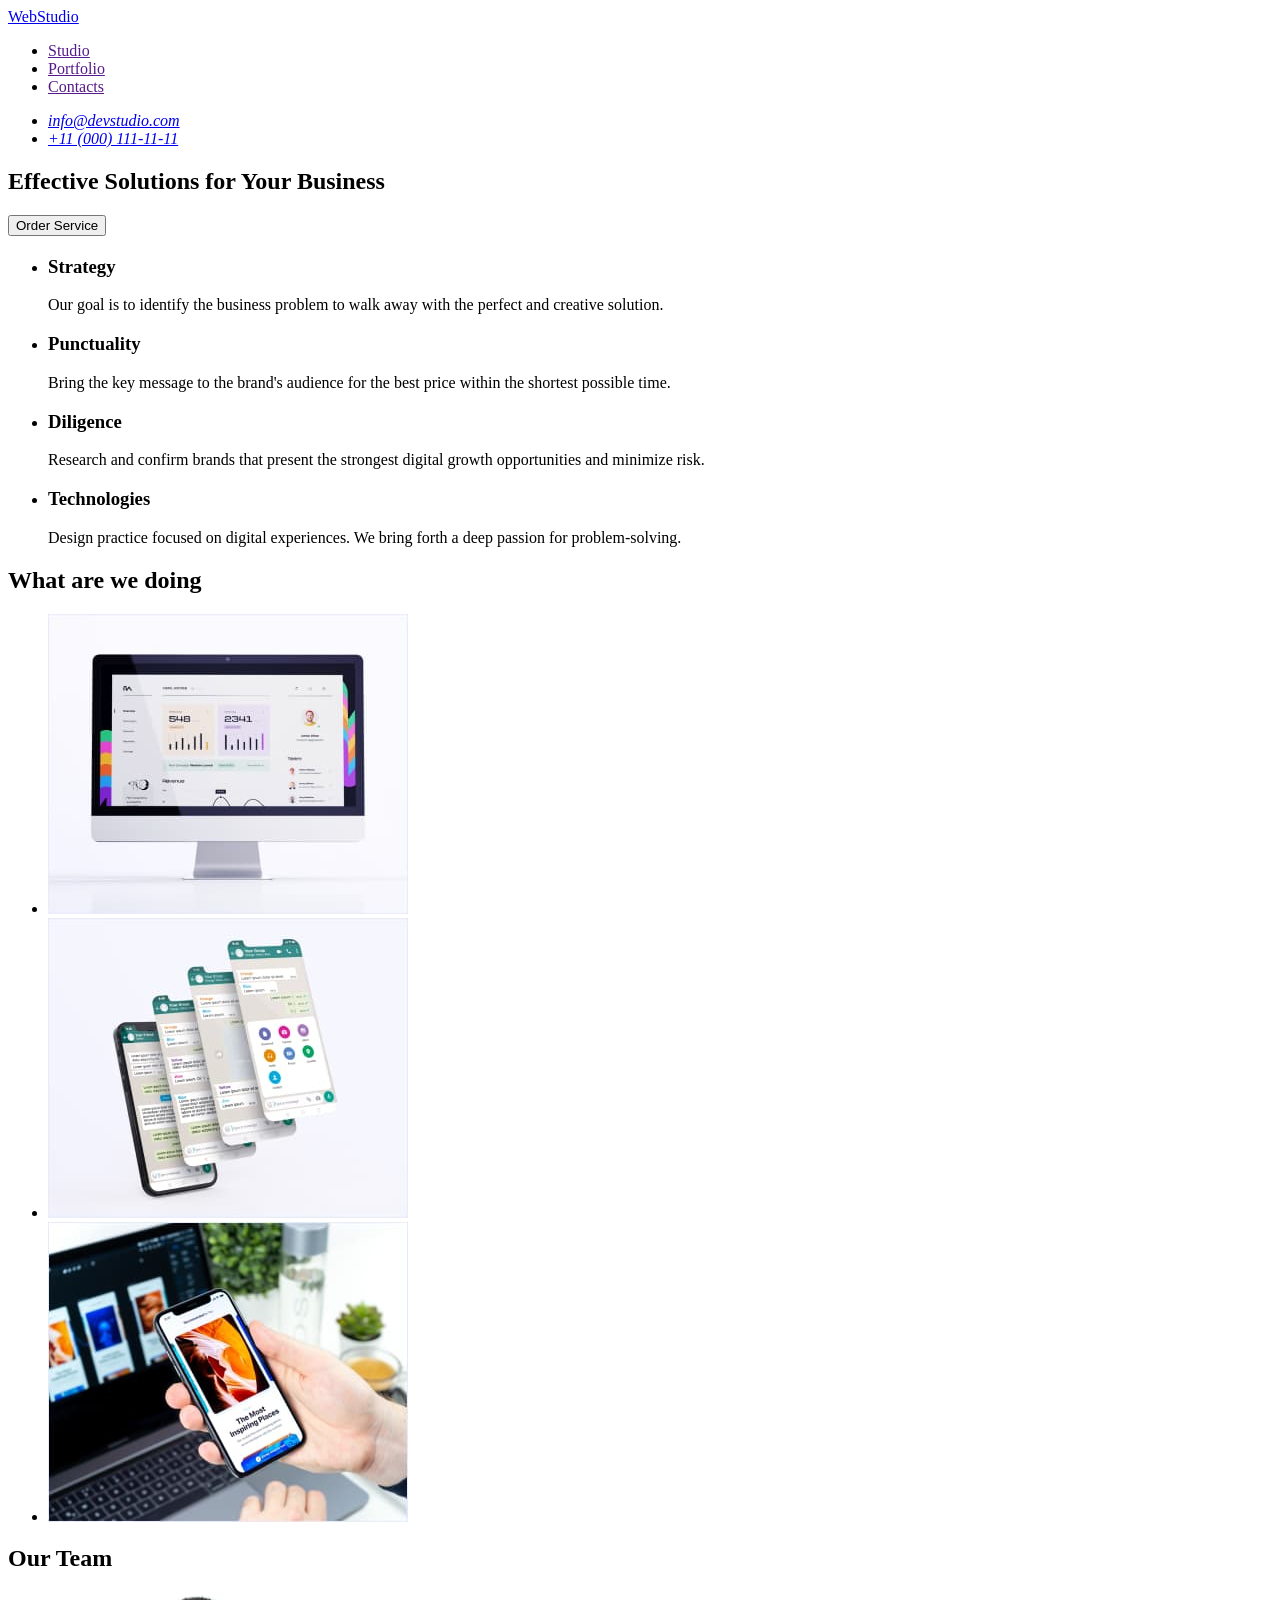
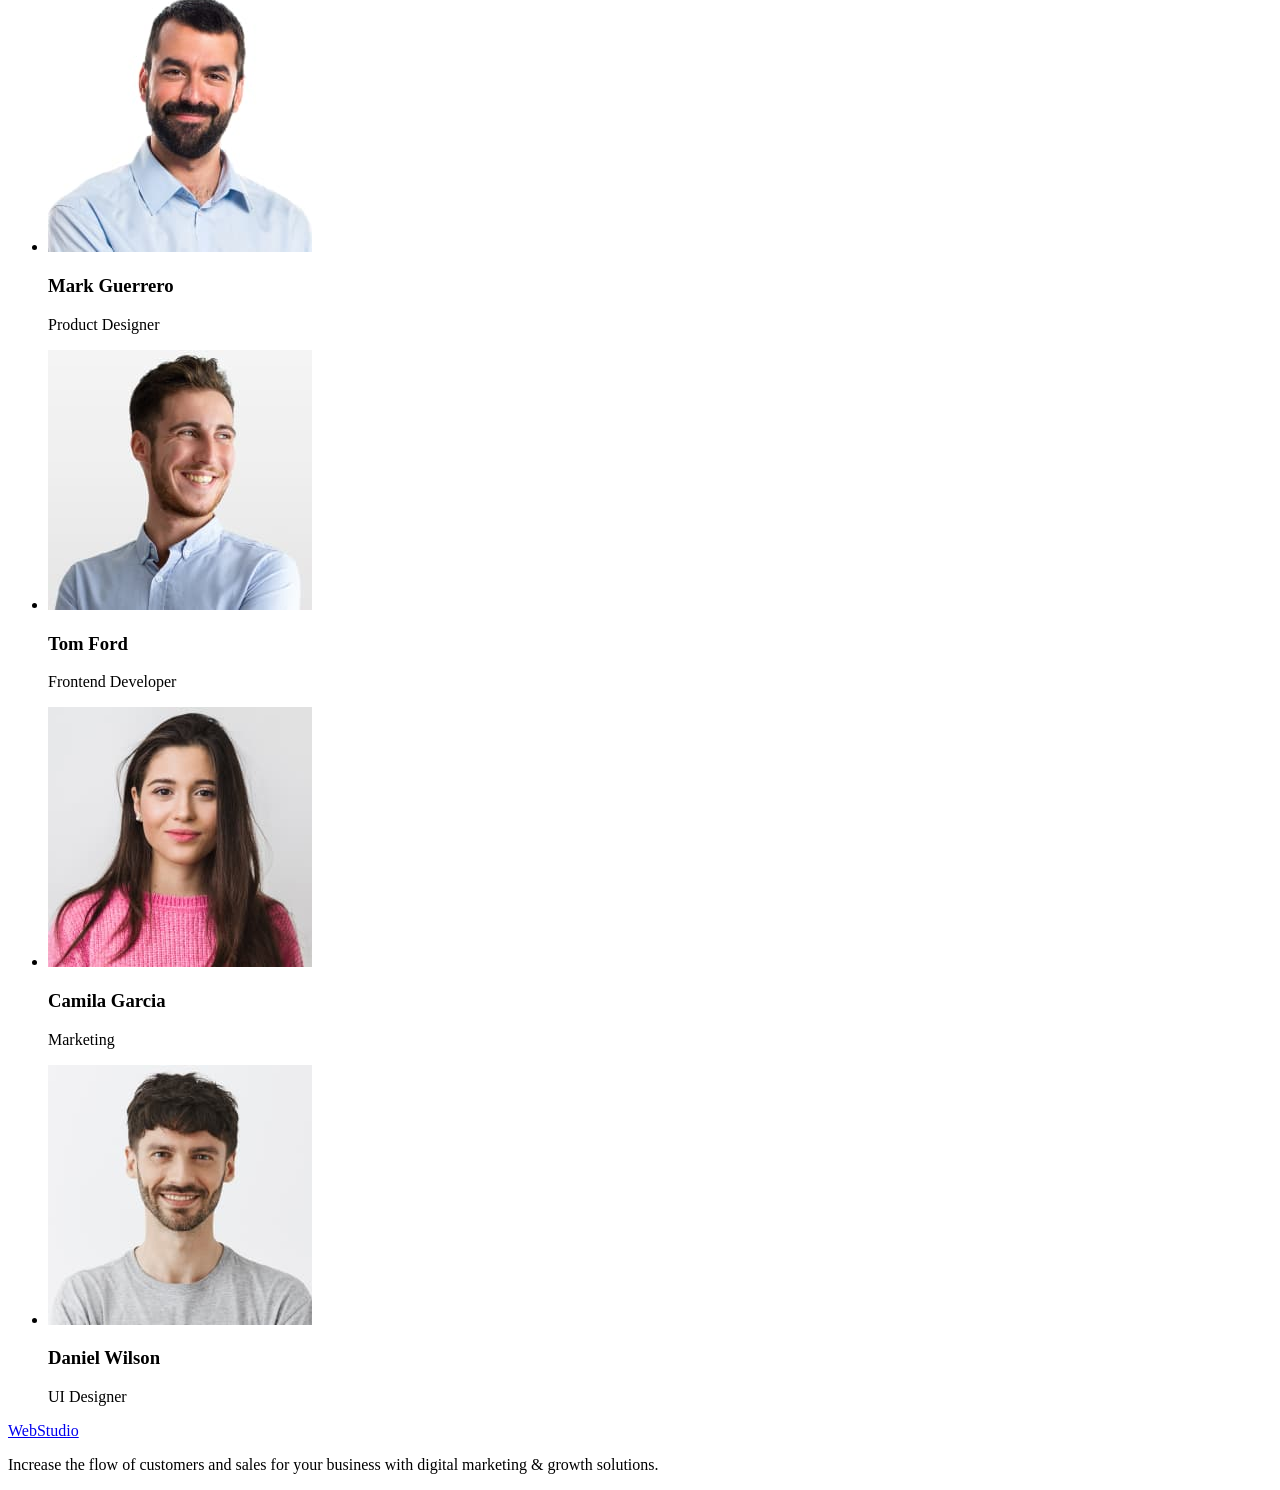
==== index.html @ 40e70805 "Initial commit" ====
<!DOCTYPE html>
<html lang="en">
<head>
    <meta charset="UTF-8">
    <meta http-equiv="X-UA-Compatible" content="IE=edge">
    <meta name="viewport" content="width=device-width, initial-scale=1.0">
    <title>Document</title>
</head>
<body>
    <header>
        <nav>
            <a href="./index.html">WebStudio</a>
            <ul>
                <li class="chapter"><a href="">Studio</a> </li>
                <li class="chapter"><a href="">Portfolio</a></li>
                <li class="chapter"><a href="">Contacts</a></li>
            </ul>
        </nav>
        <address>
            <ul>
                <li><a href="mailto:info@devstudio.com">info@devstudio.com</a></li>
                <li><a href="tel:+110001111111">+11 (000) 111-11-11</a></li>
            </ul>
        </address>
    </header>
    <main>
        <section>
            <h1>Effective Solutions for Your Business</h1>
            <button type="button">Order Service</button>
        </section>
        <section>
            <h2></h2>
            <ul>
                <li class="qualities">
                    <h3>Strategy</h3>
                    <p>Our goal is to identify the business problem to walk away with the perfect and creative solution.</p>
                </li>
                <li class="qualities">
                    <h3>Punctuality</h3>
                    <p>Bring the key message to the brand's audience for the best price within the shortest possible time.</p>
                </li>
                <li class="qualities">
                    <h3>Diligence</h3>
                    <p>Research and confirm brands that present the strongest digital growth opportunities and minimize risk.</p>
                </li>
                <li class="qualities">
                    <h3>Technologies</h3>
                    <p>Design practice focused on digital experiences. We bring forth a deep passion for problem-solving.</p>
                </li>
            </ul>
        </section>
        <section>
            <h2>What are we doing</h2>
            <ul>
                <li class="products"><img src="./images/img1.jpg" alt="site" width="360"></li>
                <li class="products"><img src="./images/img2.jpg" alt="messenger" width="360"></li>
                <li class="products"><img src="./images/img3.jpg" alt="app" width="360"></li>
            </ul>
        </section>
        <section>
            <h2>Our Team</h2>
        <ul>
            <li class="members">
                <img src="./images/mark.jpg" alt="Mark Guerrero" width="264">
                <h3>Mark Guerrero</h3>
                <p>Product Designer</p>
            </li>
            <li class="members">
                <img src="./images/tom.jpg" alt="Tom Ford" width="264">
                <h3>Tom Ford</h3>
                <p>Frontend Developer</p>
            </li>
            <li class="members">
                <img src="./images/camila.jpg" alt=" Camila Garcia" width="264">
                <h3>Camila Garcia</h3>
                <p>Marketing</p>
            </li>
            <li class="members">
                <img src="./images/daniel.jpg" alt="Daniel Wilson" width="264">
                <h3>Daniel Wilson</h3>
                <p>UI Designer</p>
            </li>
        </ul>
        </section>
    </main>
    <footer>
        <a href="./index.html">WebStudio</a>
        <p>Increase the flow of customers and sales for your business with digital marketing & growth solutions.</p>
    </footer>
</body>
</html>
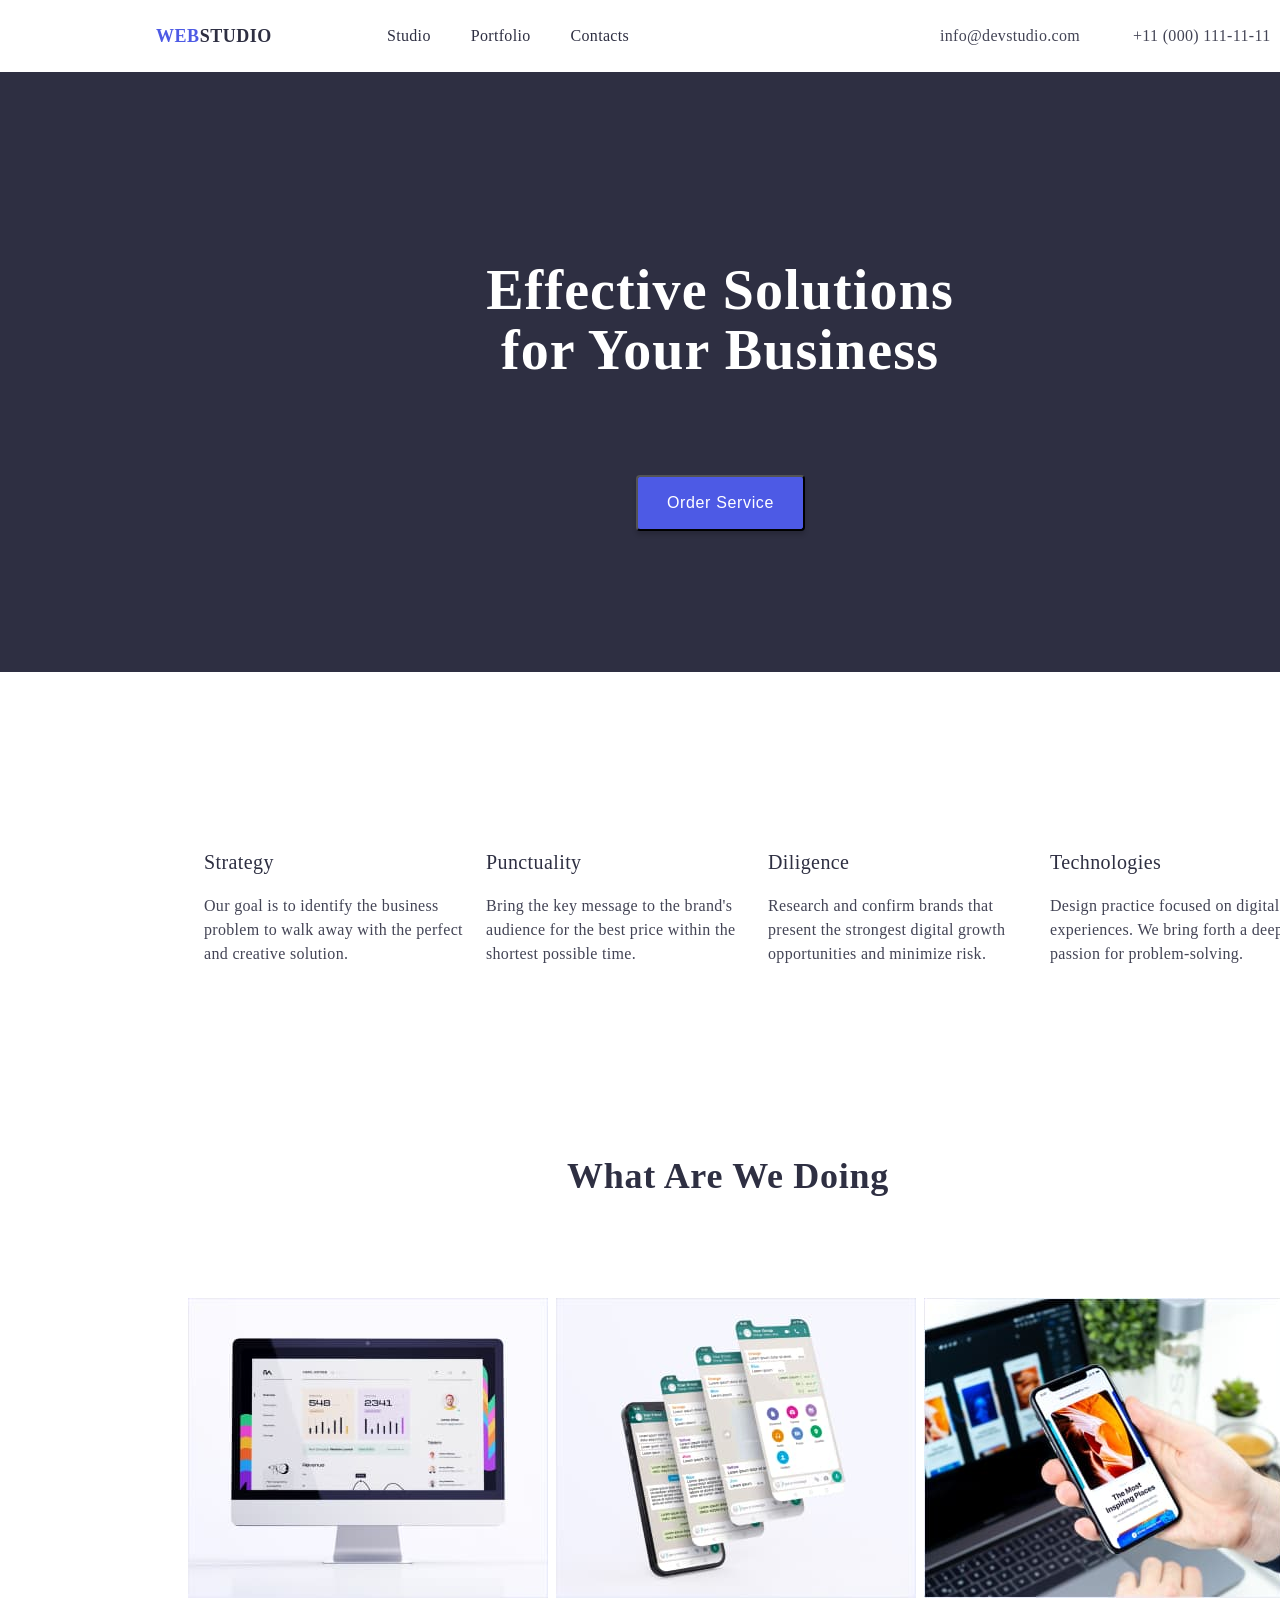
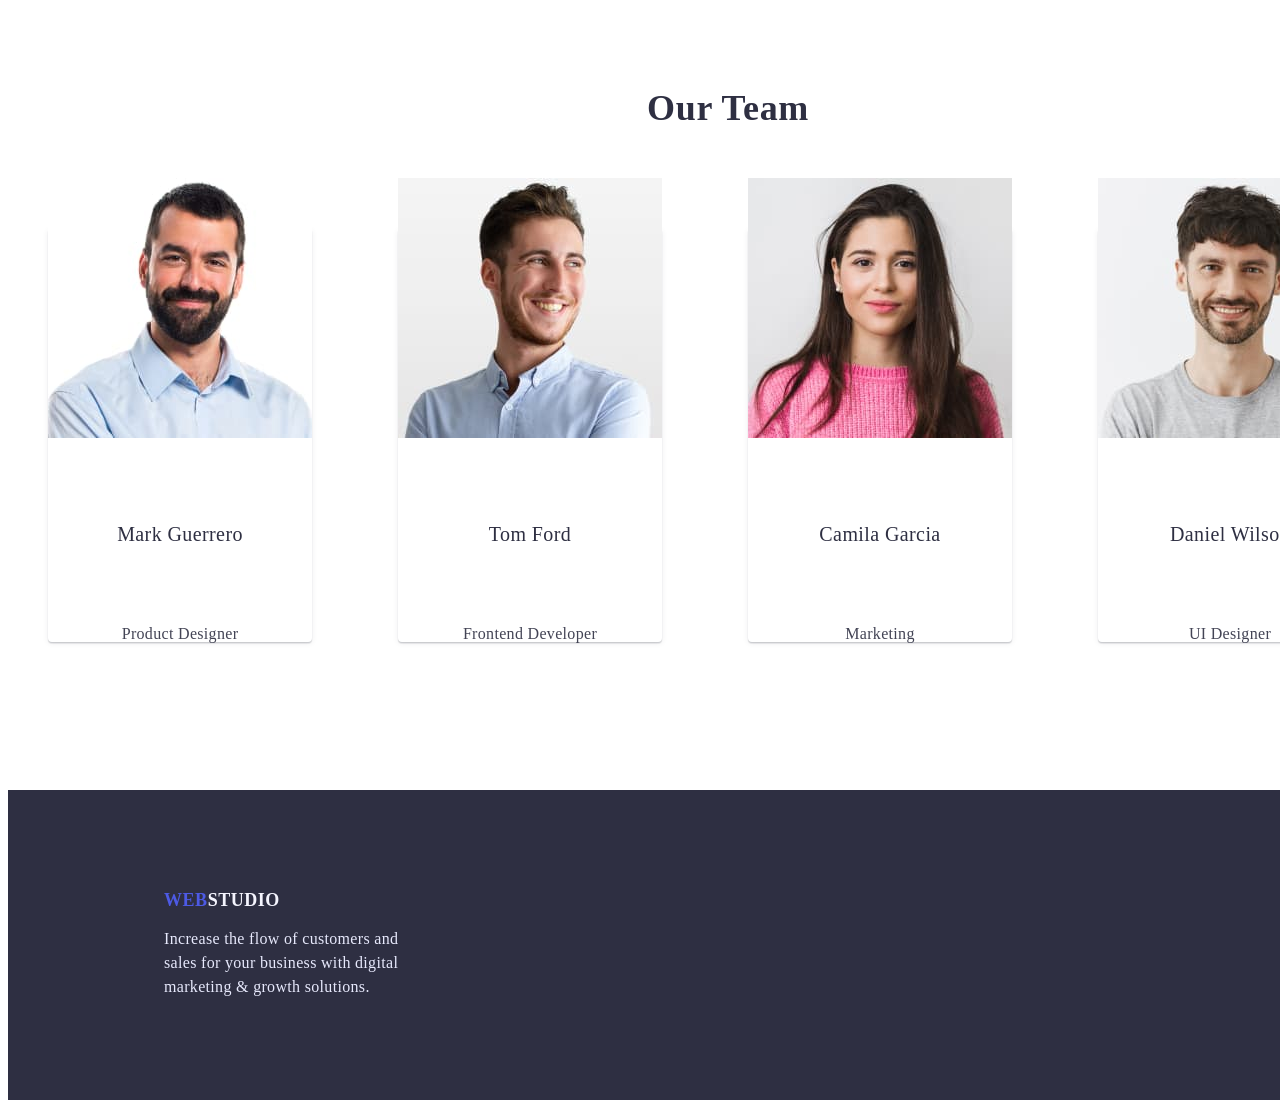
==== commit 57e55e4a: "HW02" ====
--- a/index.html
+++ b/index.html
@@ -5,32 +5,36 @@
     <meta http-equiv="X-UA-Compatible" content="IE=edge">
     <meta name="viewport" content="width=device-width, initial-scale=1.0">
     <title>Document</title>
+    <link rel="stylesheet" href="./css/style.css">
+    <link rel="preconnect" href="https://fonts.gstatic.com">
 </head>
 <body>
-    <header>
-        <nav>
-            <a href="./index.html">WebStudio</a>
-            <ul>
-                <li class="chapter"><a href="">Studio</a> </li>
-                <li class="chapter"><a href="">Portfolio</a></li>
-                <li class="chapter"><a href="">Contacts</a></li>
+    <header class="header">
+        <nav class="nav">
+            <a class="logo" href="./index.html"><span>Web</span>Studio</a>
+            <ul class="site-nav">
+                <li><a class="chapter" href="">Studio</a></li>
+                <li><a class="chapter" href="./portfolio.html">Portfolio</a></li>
+                <li><a class="chapter" href="">Contacts</a></li>
             </ul>
         </nav>
-        <address>
+        <address class="contacts">
             <ul>
-                <li><a href="mailto:info@devstudio.com">info@devstudio.com</a></li>
-                <li><a href="tel:+110001111111">+11 (000) 111-11-11</a></li>
+                <li><a class="mail" href="mailto:info@devstudio.com">info@devstudio.com</a></li>
+                <li><a class="tel" href="tel:+110001111111">+11 (000) 111-11-11</a></li>
             </ul>
         </address>
     </header>
     <main>
-        <section>
-            <h1>Effective Solutions for Your Business</h1>
-            <button type="button">Order Service</button>
+        <section class="wrapper">
+            <h1 class="mission">Effective Solutions<br />
+                for Your Business
+            </h1>
+            <button class="order-button" type="button">Order Service</button>
         </section>
         <section>
             <h2></h2>
-            <ul>
+            <ul class="qualities-list">
                 <li class="qualities">
                     <h3>Strategy</h3>
                     <p>Our goal is to identify the business problem to walk away with the perfect and creative solution.</p>
@@ -49,43 +53,45 @@
                 </li>
             </ul>
         </section>
-        <section>
+        <section class="products-container">
             <h2>What are we doing</h2>
-            <ul>
-                <li class="products"><img src="./images/img1.jpg" alt="site" width="360"></li>
-                <li class="products"><img src="./images/img2.jpg" alt="messenger" width="360"></li>
-                <li class="products"><img src="./images/img3.jpg" alt="app" width="360"></li>
+            <ul class="products">
+                <li class="products-item"><img src="./images/img1.jpg" alt="site" width="360"></li>
+                <li class="products-item"><img src="./images/img2.jpg" alt="messenger" width="360"></li>
+                <li class="products-item"><img src="./images/img3.jpg" alt="app" width="360"></li>
             </ul>
         </section>
-        <section>
+        <section class="team">
             <h2>Our Team</h2>
-        <ul>
+        <ul class="members-list">
             <li class="members">
                 <img src="./images/mark.jpg" alt="Mark Guerrero" width="264">
-                <h3>Mark Guerrero</h3>
-                <p>Product Designer</p>
+                <h3 class="name">Mark Guerrero</h3>
+                <p class="profession">Product Designer</p>
             </li>
             <li class="members">
                 <img src="./images/tom.jpg" alt="Tom Ford" width="264">
-                <h3>Tom Ford</h3>
-                <p>Frontend Developer</p>
+                <h3 class="name">Tom Ford</h3>
+                <p class="profession">Frontend Developer</p>
             </li>
             <li class="members">
                 <img src="./images/camila.jpg" alt=" Camila Garcia" width="264">
-                <h3>Camila Garcia</h3>
-                <p>Marketing</p>
+                <h3 class="name">Camila Garcia</h3>
+                <p class="profession">Marketing</p>
             </li>
             <li class="members">
                 <img src="./images/daniel.jpg" alt="Daniel Wilson" width="264">
-                <h3>Daniel Wilson</h3>
-                <p>UI Designer</p>
+                <h3 class="name">Daniel Wilson</h3>
+                <p class="profession">UI Designer</p>
             </li>
         </ul>
         </section>
     </main>
-    <footer>
-        <a href="./index.html">WebStudio</a>
-        <p>Increase the flow of customers and sales for your business with digital marketing & growth solutions.</p>
+    <footer class="main-footer">
+        <div class="footer-signature">
+            <a class="logo-footer" href="./index.html"><span>Web</span>Studio</a>
+            <p class="footer-text">Increase the flow of customers and sales for your business with digital marketing & growth solutions.</p>
+        </div>
     </footer>
 </body>
 </html>
--- a/css/style.css
+++ b/css/style.css
@@ -0,0 +1,287 @@
+a {
+    text-decoration: none;
+}
+body {
+    font-family: 'Roboto';
+    color: #434455;
+}
+.header {
+    width: 1440px;
+    height: 72px;
+    left: 0px;
+    top: 0px;
+    display: grid;
+    grid-auto-flow: column;
+}
+.logo {
+    font-family: 'Raleway';
+    font-style: normal;
+    font-weight: 800;
+    font-size: 18px;
+    line-height: 24px;
+    display: flex;
+    align-items: center;
+    letter-spacing: 0.03em;
+    text-transform: uppercase;
+    color: #2E2F42;
+    left: 156px;
+    top: 24px;
+    position: absolute;
+   
+}
+.logo>span {
+    color: #4D5AE5;
+}
+.site-nav {
+    position: absolute;
+    width: 261px;
+    height: 24px;
+    left: 347px;
+    display: flex;
+    flex-direction: row;
+}
+.site-nav .chapter:active,
+.site-nav .chapter:hover,
+.site-nav .chapter:focus {
+    text-decoration: underline #404BBF;
+    color: #404BBF;
+}
+.chapter {
+    font-style: normal;
+    font-weight: 500;
+    font-size: 16px;
+    line-height: 24px;
+    letter-spacing: 0.02em;
+    color: #2E2F42;
+    padding-right: 40px;
+    top: 24px;
+}
+ul {
+    list-style-type: none;
+}
+.contacts{
+    font-style: normal;
+    font-weight: 400;
+    font-size: 16px;
+    line-height: 24px;
+    letter-spacing: 0.02em;
+}
+.mail {
+    position: absolute;
+    left: 940px;
+    top: 24px;
+    color: #434455;
+}
+.tel {
+    position: absolute;
+    left: 1133px;
+    top: 24px;
+    color: #434455;
+}
+.mail:hover, .mail:focus,
+.tel:hover, .tel:focus {
+    color: #404BBF;
+}
+.wrapper {
+    background: #2E2F42;
+    width: 1440px;
+    height: 600px;
+    left: 0px;
+    top: 72px;
+    position: absolute;
+}
+.mission {
+    font-style: normal;
+    font-weight: 700;
+    font-size: 56px;
+    line-height: 60px;
+    text-align: center;
+    letter-spacing: 0.02em;
+    color: #FFFFFF;
+    padding-top: 142px;
+}
+.order-button {
+    display: flex;
+    flex-direction: row;
+    position: absolute;
+    width: 169px;
+    height: 56px;
+    background: #4D5AE5;
+    box-shadow: 0px 4px 4px rgba(0, 0, 0, 0.15);
+    border-radius: 4px;
+    margin-top: 48px;
+    margin-left: 636px;
+    font-style: normal;
+    font-weight: 500;
+    font-size: 16px;
+    display: inline;
+    align-items: center;
+    letter-spacing: 0.04em;
+    color: #FFFFFF;
+}
+.order-button:hover {
+    background: #404BBF;
+}
+.qualities-list {
+    position: absolute;
+    width: 1128px;
+    height: 104px;
+    margin-left: 156px;
+    margin-top: 720px;
+    display: grid;
+    grid-auto-flow: column;
+}
+.qualities {
+    width: 264px;
+    height: 104px;
+}
+h3 {
+    font-style: normal;
+    font-weight: 500;
+    font-size: 20px;
+    line-height: 24px;
+    letter-spacing: 0.02em;
+    color: #2E2F42;
+}
+p {
+    font-style: normal;
+    font-weight: 400;
+    font-size: 16px;
+    line-height: 24px;
+    letter-spacing: 0.02em;
+}
+h2 {
+    font-style: normal;
+    font-weight: 700;
+    font-size: 36px;
+    line-height: 40px;
+    text-align: center;
+    letter-spacing: 0.02em;
+    text-transform: capitalize;
+    color: #2E2F42;
+}
+.products-container {
+    position: absolute;
+    width: 1128px;
+    height: 412px;
+    margin-top: 1016px;
+    margin-left: 156px;
+}
+.products {
+    display: grid;
+    grid-auto-flow: column;
+    padding-top: 72px;
+    padding-left: 24px;
+}
+.products-item {
+
+}
+.team {
+    position: absolute;
+    width: 1440px;
+    height: 732px;
+    margin-top: 1548px;
+}
+.members-list {
+    display: grid;
+    grid-auto-flow: column;
+    padding-top: 72px;
+}
+.members {
+    background: #FFFFFF;
+    box-shadow: 0px 1px 6px rgba(46, 47, 66, 0.08), 0px 1px 1px rgba(46, 47, 66, 0.16), 0px 2px 1px rgba(46, 47, 66, 0.08);
+    border-radius: 0px 0px 4px 4px;
+    display: flex;
+    flex-direction: column;
+    justify-content: center;
+    align-items: center;
+    padding: 0px 0px 32px;
+    gap: 32px;
+    width: 264px;
+    height: 380px;
+}
+.name {
+    padding-top: 32px;
+}
+.profession {
+    padding-top: 8px;
+}
+.main-footer {
+    position: absolute;
+    width: 1440px;
+    height: 310px;
+    margin-top: 2280px;
+    background: #2E2F42;
+}
+.footer-signature {
+    position: absolute;
+    width: 264px;
+    height: 110px;
+    padding-left: 156px;
+    padding-top: 100px;
+}
+.logo-footer {
+    font-family: 'Raleway';
+    font-style: normal;
+    font-weight: 800;
+    font-size: 18px;
+    line-height: 21px;
+    display: flex;
+    align-items: center;
+    letter-spacing: 0.03em;
+    text-transform: uppercase;
+    color: #F4F4FD;
+}
+.logo-footer>span {
+    color: #4D5AE5;
+}
+.footer-text {
+    color: #E7E9FC;
+}
+.filter-panel{
+    margin-left: 427px;
+    width: 586px;
+    height: 48px;
+    padding-top: 96px;
+}
+.filter-list {
+    display: flex;
+    flex-direction: row;
+    align-items: flex-start;
+}
+.filter {
+    box-sizing: border-box;
+    display: flex;
+    flex-direction: row;
+    justify-content: center;
+    align-items: center;
+    padding: 12px 24px;
+    width: 116px;
+    height: 48px;
+    background: #F4F4FD;
+    border: 1px solid #E7E9FC;
+    border-radius: 4px;
+    flex: none;
+    order: 1;
+    flex-grow: 0;
+}
+.reference-list {
+    -webkit-column-count: 3;
+    -moz-column-count: 3;
+    column-count: 3;
+    list-style-type: none;
+    padding-top: 72px;
+    column-gap: 24px;
+}
+.reference {
+    width: 360px;
+    height: 420px;
+    background: #FFFFFF;
+    border: 1px solid #E7E9FC;
+}
+.portfolio-footer {
+    position: absolute;
+    width: 1440px;
+    height: 310px;
+    padding-top: 120px;
+    background: #2E2F42;
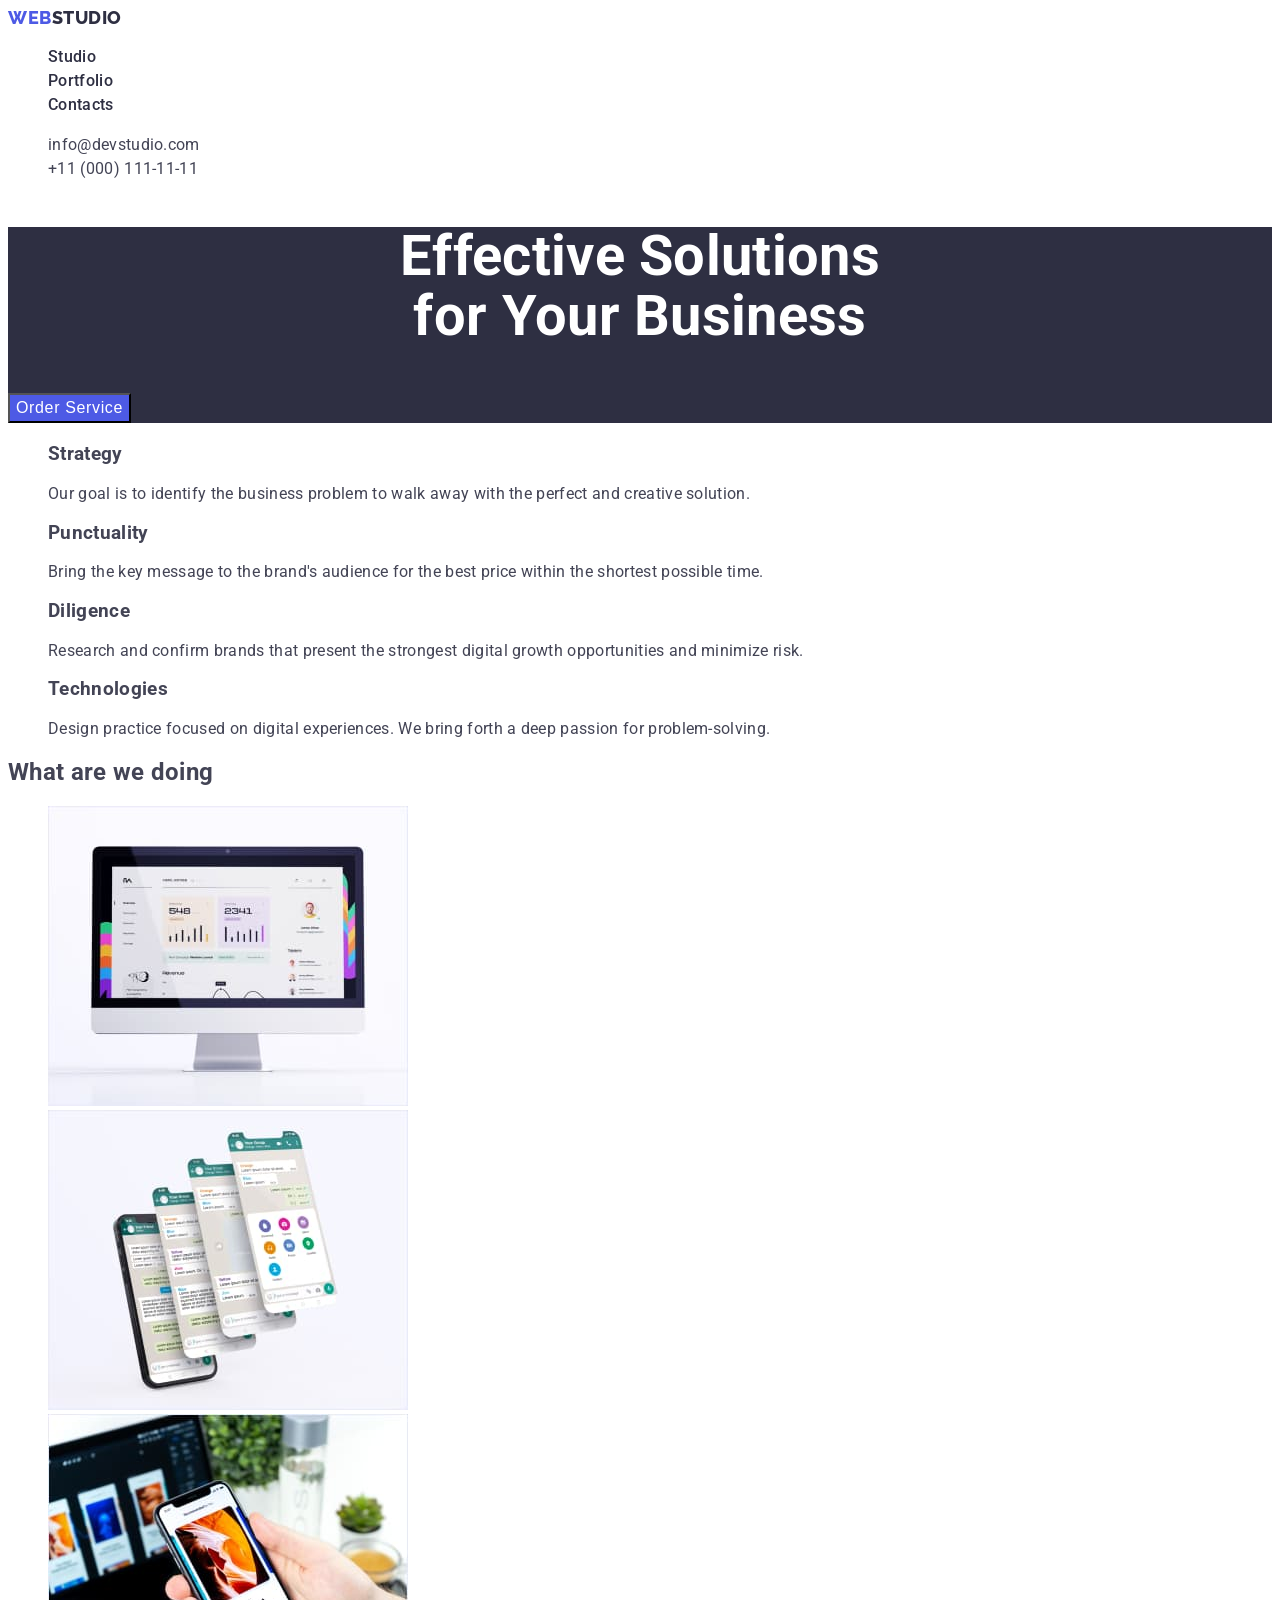
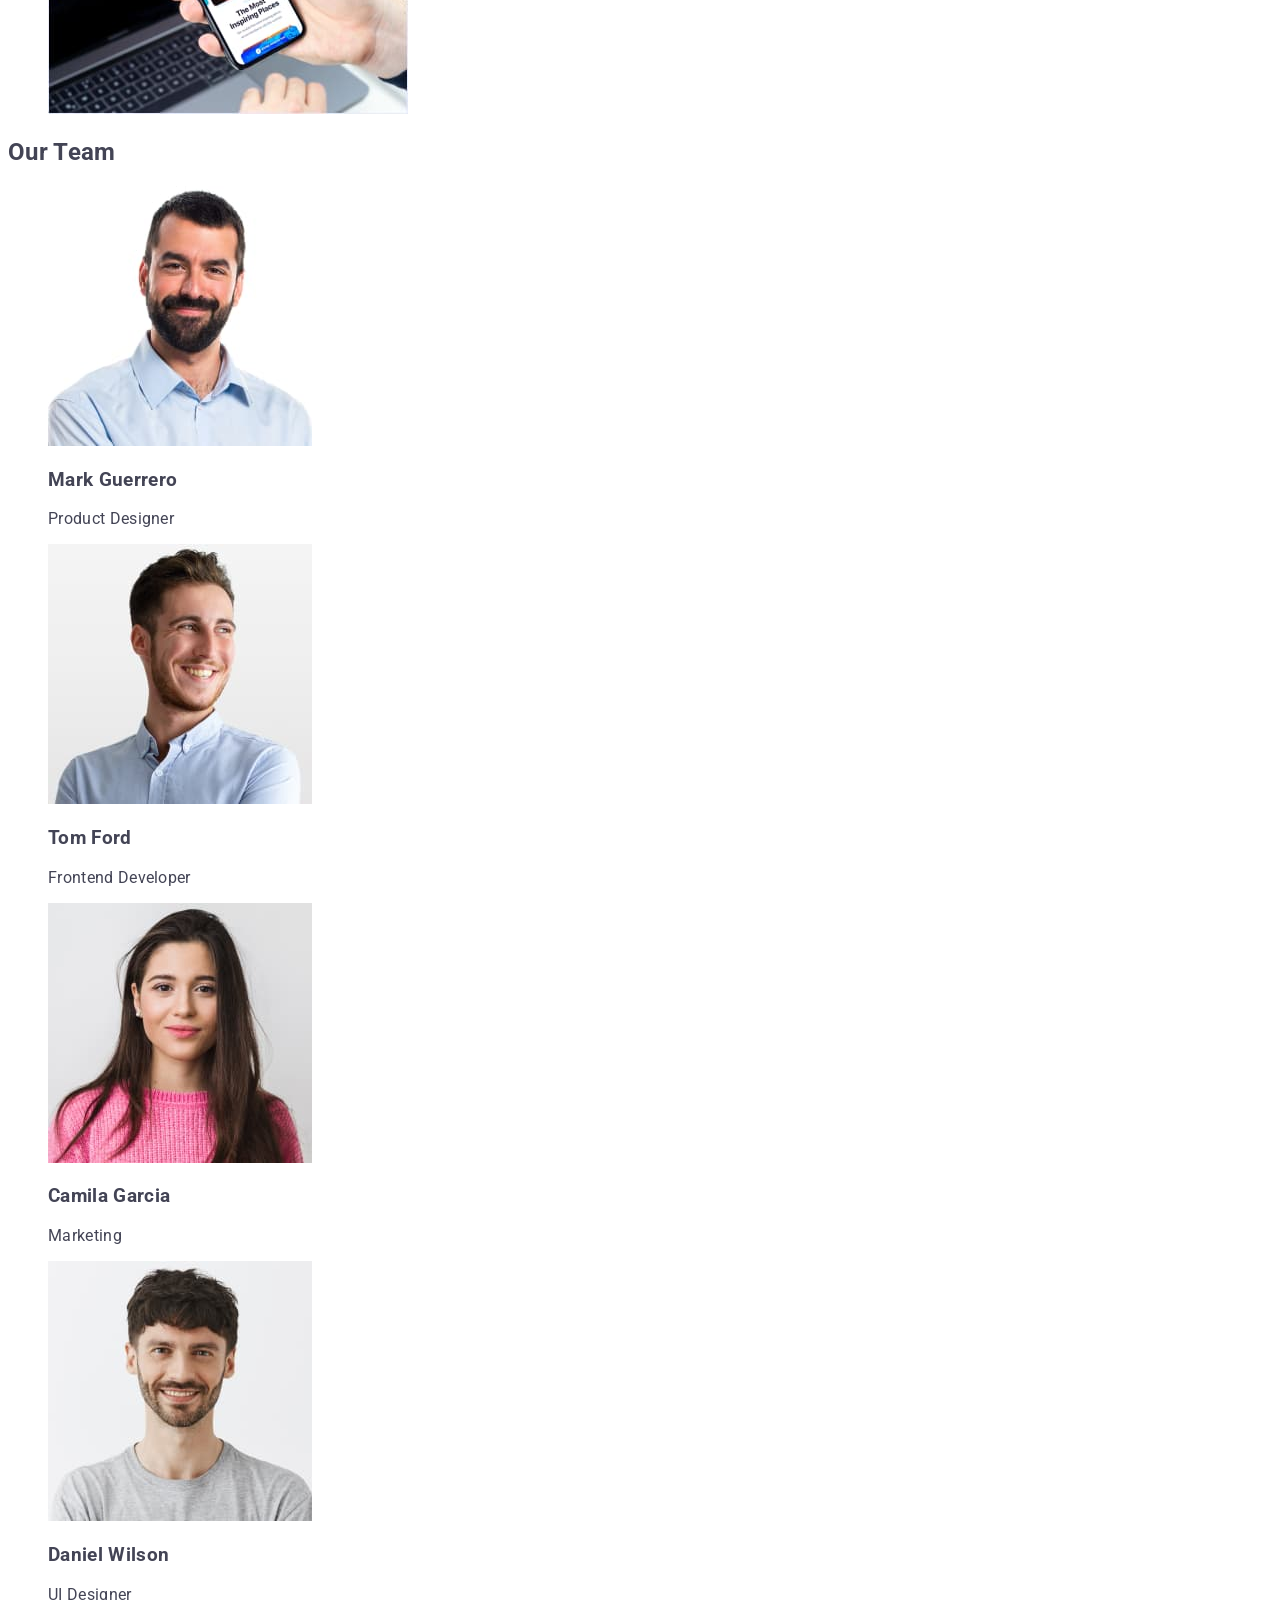
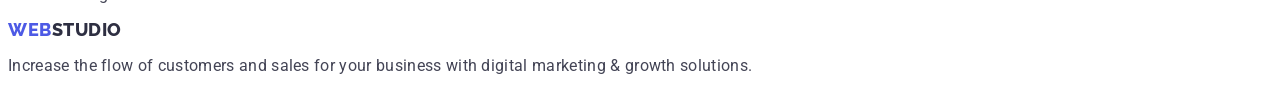
==== commit a6ab550d: "HW02" ====
--- a/index.html
+++ b/index.html
@@ -5,81 +5,86 @@
     <meta http-equiv="X-UA-Compatible" content="IE=edge">
     <meta name="viewport" content="width=device-width, initial-scale=1.0">
     <title>Document</title>
+    <link rel="preconnect" href="https://fonts.googleapis.com">
+    <link rel="preconnect" href="https://fonts.gstatic.com" crossorigin>
+    <link
+        href="https://fonts.googleapis.com/css2?family=Montserrat:wght@400;500;600&family=Raleway:wght@800&family=Roboto:wght@400;500;700;900&display=swap"
+        rel="stylesheet">
     <link rel="stylesheet" href="./css/style.css">
-    <link rel="preconnect" href="https://fonts.gstatic.com">
 </head>
 <body>
     <header class="header">
         <nav class="nav">
             <a class="logo" href="./index.html"><span>Web</span>Studio</a>
-            <ul class="site-nav">
+            <ul class="site-nav list">
                 <li><a class="chapter" href="">Studio</a></li>
                 <li><a class="chapter" href="./portfolio.html">Portfolio</a></li>
                 <li><a class="chapter" href="">Contacts</a></li>
             </ul>
         </nav>
         <address class="contacts">
-            <ul>
+            <ul class="contacts list">
                 <li><a class="mail" href="mailto:info@devstudio.com">info@devstudio.com</a></li>
                 <li><a class="tel" href="tel:+110001111111">+11 (000) 111-11-11</a></li>
             </ul>
         </address>
     </header>
     <main>
-        <section class="wrapper">
-            <h1 class="mission">Effective Solutions<br />
+        <section class="hero">
+            <h1 class="hero-title">Effective Solutions<br />
                 for Your Business
             </h1>
-            <button class="order-button" type="button">Order Service</button>
+            <button class="hero-button" type="button">Order Service</button>
         </section>
         <section>
+            <!--What are our advantages-->
             <h2></h2>
-            <ul class="qualities-list">
-                <li class="qualities">
-                    <h3>Strategy</h3>
-                    <p>Our goal is to identify the business problem to walk away with the perfect and creative solution.</p>
+            <ul class="qualities list">
+                <li class="quality-item">
+                    <h3 class="quality-title">Strategy</h3>
+                    <p class="quality text">Our goal is to identify the business problem to walk away with the perfect and creative solution.</p>
                 </li>
                 <li class="qualities">
-                    <h3>Punctuality</h3>
-                    <p>Bring the key message to the brand's audience for the best price within the shortest possible time.</p>
+                    <h3 class="quality-title">Punctuality</h3>
+                    <p class="quality text">Bring the key message to the brand's audience for the best price within the shortest possible time.</p>
                 </li>
                 <li class="qualities">
-                    <h3>Diligence</h3>
-                    <p>Research and confirm brands that present the strongest digital growth opportunities and minimize risk.</p>
+                    <h3 class="quality-title">Diligence</h3>
+                    <p class="quality text">Research and confirm brands that present the strongest digital growth opportunities and minimize risk.</p>
                 </li>
                 <li class="qualities">
-                    <h3>Technologies</h3>
-                    <p>Design practice focused on digital experiences. We bring forth a deep passion for problem-solving.</p>
+                    <h3 class="quality-title">Technologies</h3>
+                    <p class="quality- text">Design practice focused on digital experiences. We bring forth a deep passion for problem-solving.</p>
                 </li>
             </ul>
         </section>
         <section class="products-container">
-            <h2>What are we doing</h2>
-            <ul class="products">
+            <h2 class="products-title">What are we doing</h2>
+            <ul class="products list">
                 <li class="products-item"><img src="./images/img1.jpg" alt="site" width="360"></li>
                 <li class="products-item"><img src="./images/img2.jpg" alt="messenger" width="360"></li>
                 <li class="products-item"><img src="./images/img3.jpg" alt="app" width="360"></li>
             </ul>
         </section>
         <section class="team">
-            <h2>Our Team</h2>
-        <ul class="members-list">
-            <li class="members">
+            <h2 class="team-title">Our Team</h2>
+        <ul class="team list">
+            <li class="member">
                 <img src="./images/mark.jpg" alt="Mark Guerrero" width="264">
                 <h3 class="name">Mark Guerrero</h3>
                 <p class="profession">Product Designer</p>
             </li>
-            <li class="members">
+            <li class="member">
                 <img src="./images/tom.jpg" alt="Tom Ford" width="264">
                 <h3 class="name">Tom Ford</h3>
                 <p class="profession">Frontend Developer</p>
             </li>
-            <li class="members">
+            <li class="member">
                 <img src="./images/camila.jpg" alt=" Camila Garcia" width="264">
                 <h3 class="name">Camila Garcia</h3>
                 <p class="profession">Marketing</p>
             </li>
-            <li class="members">
+            <li class="member">
                 <img src="./images/daniel.jpg" alt="Daniel Wilson" width="264">
                 <h3 class="name">Daniel Wilson</h3>
                 <p class="profession">UI Designer</p>
@@ -89,7 +94,7 @@
     </main>
     <footer class="main-footer">
         <div class="footer-signature">
-            <a class="logo-footer" href="./index.html"><span>Web</span>Studio</a>
+            <a class="logo footer" href="./index.html"><span>Web</span>Studio</a>
             <p class="footer-text">Increase the flow of customers and sales for your business with digital marketing & growth solutions.</p>
         </div>
     </footer>
--- a/css/style.css
+++ b/css/style.css
@@ -1,287 +1,178 @@
-a {
+/* general settings */
+
+:root {
+    --primary-brand-color: #4D5AE5;
+    --accent-color: #F4F4FD;
+    --title-text-color: #2E2F42;
+    --dark-text-color: #434455;
+    --light-text-color: #E7E9FC;
+    --white-text-color: #FFFFFF;
+}
+body {
+    background-color: #FFFFFF;
+    color: var(--dark-text-color);
+    font-family: Roboto, sans-serif;
+    letter-spacing: 0.02em;
+}
+.list {
+    list-style-type: none;
+}
+
+/* header */
+
+.logo {
+    color: var(--title-text-color);
+    font-family: 'Raleway';
+    font-weight: 800;
+    font-size: 18px;
+    line-height: 1.14;
+    letter-spacing: 0.03em;
+    text-transform: uppercase;
     text-decoration: none;
 }
-body {
-    font-family: 'Roboto';
-    color: #434455;
+.logo span {
+    color: var(--primary-brand-color);
 }
-.header {
-    width: 1440px;
-    height: 72px;
-    left: 0px;
-    top: 0px;
-    display: grid;
-    grid-auto-flow: column;
-}
-.logo {
-    font-family: 'Raleway';
-    font-style: normal;
-    font-weight: 800;
-    font-size: 18px;
-    line-height: 24px;
-    display: flex;
-    align-items: center;
-    letter-spacing: 0.03em;
-    text-transform: uppercase;
-    color: #2E2F42;
-    left: 156px;
-    top: 24px;
-    position: absolute;
-   
-}
-.logo>span {
-    color: #4D5AE5;
-}
-.site-nav {
-    position: absolute;
-    width: 261px;
-    height: 24px;
-    left: 347px;
-    display: flex;
-    flex-direction: row;
+.chapter {
+    font-weight: 500;
+    font-size: 16px;
+    line-height: 1.5;
+    color: var(--title-text-color);
+    text-decoration: none;
 }
 .site-nav .chapter:active,
 .site-nav .chapter:hover,
 .site-nav .chapter:focus {
-    text-decoration: underline #404BBF;
     color: #404BBF;
 }
-.chapter {
-    font-style: normal;
-    font-weight: 500;
-    font-size: 16px;
-    line-height: 24px;
-    letter-spacing: 0.02em;
-    color: #2E2F42;
-    padding-right: 40px;
-    top: 24px;
-}
-ul {
-    list-style-type: none;
-}
-.contacts{
+
+.mail, .tel {
     font-style: normal;
     font-weight: 400;
     font-size: 16px;
-    line-height: 24px;
-    letter-spacing: 0.02em;
+    line-height: 1.5;
+    color: inherit;
+    text-decoration: none;
 }
-.mail {
-    position: absolute;
-    left: 940px;
-    top: 24px;
-    color: #434455;
-}
-.tel {
-    position: absolute;
-    left: 1133px;
-    top: 24px;
-    color: #434455;
-}
-.mail:hover, .mail:focus,
-.tel:hover, .tel:focus {
+.mail:hover,
+.mail:focus,
+.tel:hover,
+.tel:focus {
     color: #404BBF;
 }
-.wrapper {
+
+/* hero */
+
+.hero {
     background: #2E2F42;
-    width: 1440px;
-    height: 600px;
-    left: 0px;
-    top: 72px;
-    position: absolute;
+    color: var(--white-text-color);
 }
-.mission {
-    font-style: normal;
+.hero-title {
     font-weight: 700;
     font-size: 56px;
-    line-height: 60px;
+    line-height: 1.07;
     text-align: center;
-    letter-spacing: 0.02em;
-    color: #FFFFFF;
-    padding-top: 142px;
+    
 }
-.order-button {
-    display: flex;
-    flex-direction: row;
-    position: absolute;
-    width: 169px;
-    height: 56px;
+.hero-button {
     background: #4D5AE5;
-    box-shadow: 0px 4px 4px rgba(0, 0, 0, 0.15);
-    border-radius: 4px;
-    margin-top: 48px;
-    margin-left: 636px;
-    font-style: normal;
     font-weight: 500;
     font-size: 16px;
-    display: inline;
-    align-items: center;
+    line-height: 1.5;
     letter-spacing: 0.04em;
-    color: #FFFFFF;
+    color: inherit;
 }
-.order-button:hover {
+.hero-button:hover {
     background: #404BBF;
-}
-.qualities-list {
-    position: absolute;
-    width: 1128px;
-    height: 104px;
-    margin-left: 156px;
-    margin-top: 720px;
-    display: grid;
-    grid-auto-flow: column;
-}
-.qualities {
-    width: 264px;
-    height: 104px;
-}
-h3 {
-    font-style: normal;
+
+/* what we are */
+
+.quality-title {
     font-weight: 500;
     font-size: 20px;
-    line-height: 24px;
-    letter-spacing: 0.02em;
-    color: #2E2F42;
+    line-height: 1.2;
+    color: var(--title-text-color);
 }
-p {
-    font-style: normal;
-    font-weight: 400;
+.quality.text {
     font-size: 16px;
-    line-height: 24px;
-    letter-spacing: 0.02em;
+    line-height: 1.5;
 }
-h2 {
-    font-style: normal;
+
+/* What are we doing & Team*/
+
+.products-title,
+.team-title {
     font-weight: 700;
     font-size: 36px;
-    line-height: 40px;
+    line-height: 1.11;
     text-align: center;
-    letter-spacing: 0.02em;
     text-transform: capitalize;
-    color: #2E2F42;
+    color: var(--title-text-color);
 }
-.products-container {
-    position: absolute;
-    width: 1128px;
-    height: 412px;
-    margin-top: 1016px;
-    margin-left: 156px;
-}
-.products {
-    display: grid;
-    grid-auto-flow: column;
-    padding-top: 72px;
-    padding-left: 24px;
-}
-.products-item {
 
-}
-.team {
-    position: absolute;
-    width: 1440px;
-    height: 732px;
-    margin-top: 1548px;
-}
-.members-list {
-    display: grid;
-    grid-auto-flow: column;
-    padding-top: 72px;
-}
-.members {
-    background: #FFFFFF;
-    box-shadow: 0px 1px 6px rgba(46, 47, 66, 0.08), 0px 1px 1px rgba(46, 47, 66, 0.16), 0px 2px 1px rgba(46, 47, 66, 0.08);
-    border-radius: 0px 0px 4px 4px;
-    display: flex;
-    flex-direction: column;
-    justify-content: center;
-    align-items: center;
-    padding: 0px 0px 32px;
-    gap: 32px;
-    width: 264px;
-    height: 380px;
-}
 .name {
-    padding-top: 32px;
+    font-weight: 500;
+    font-size: 1.2;
+    color: var(--title-text-color);
 }
 .profession {
-    padding-top: 8px;
+    font-size: 16px;
+    line-height: 1.5;
 }
-.main-footer {
-    position: absolute;
-    width: 1440px;
-    height: 310px;
-    margin-top: 2280px;
+
+/* footer main page */
+
+.main-footer,
+.portfolio-footer {
     background: #2E2F42;
 }
-.footer-signature {
-    position: absolute;
-    width: 264px;
-    height: 110px;
-    padding-left: 156px;
-    padding-top: 100px;
-}
-.logo-footer {
-    font-family: 'Raleway';
-    font-style: normal;
-    font-weight: 800;
-    font-size: 18px;
-    line-height: 21px;
-    display: flex;
-    align-items: center;
-    letter-spacing: 0.03em;
-    text-transform: uppercase;
-    color: #F4F4FD;
-}
-.logo-footer>span {
-    color: #4D5AE5;
+.logo.footer {
+    color: var(--accent-color);
 }
 .footer-text {
-    color: #E7E9FC;
+    font-size: 16px;
+    line-height: 1.5;
+    color: var(--light-text-color);
 }
-.filter-panel{
-    margin-left: 427px;
-    width: 586px;
-    height: 48px;
-    padding-top: 96px;
+
+.projects {
+    visibility: hidden;
 }
-.filter-list {
-    display: flex;
-    flex-direction: row;
-    align-items: flex-start;
+
+/* portfolio filter */
+
+.radio-filter {
+    font-weight: 500;
+    line-height: 1.5;
+    text-align: center;
+    letter-spacing: 0.04em;
+    color: var(--primary-brand-color);
+    background: #F4F4FD;
+    cursor: pointer;
 }
-.filter {
-    box-sizing: border-box;
-    display: flex;
-    flex-direction: row;
-    justify-content: center;
-    align-items: center;
-    padding: 12px 24px;
-    width: 116px;
-    height: 48px;
-    background: #F4F4FD;
-    border: 1px solid #E7E9FC;
-    border-radius: 4px;
-    flex: none;
-    order: 1;
-    flex-grow: 0;
+.radio-filter:hover,
+.radio-filter:focus {
+    color: var(--white-text-color);
+    background-color: #404BBF;;
 }
-.reference-list {
-    -webkit-column-count: 3;
-    -moz-column-count: 3;
-    column-count: 3;
-    list-style-type: none;
-    padding-top: 72px;
-    column-gap: 24px;
+
+/* our projects */
+
+.reference-item {
+    text-decoration: none;
+    color: inherit;
 }
-.reference {
-    width: 360px;
-    height: 420px;
-    background: #FFFFFF;
-    border: 1px solid #E7E9FC;
+.reference-name {
+    font-weight: 500;
+    font-size: 20px;
+    line-height: 1.2;
+    color: var(--title-text-color);
 }
-.portfolio-footer {
-    position: absolute;
-    width: 1440px;
-    height: 310px;
-    padding-top: 120px;
-    background: #2E2F42;+.reference-type {
+    font-size: 16px;
+    line-height: 1.5;
+}
+
+/* footer portfolio page */
+
+.portfolio-footer
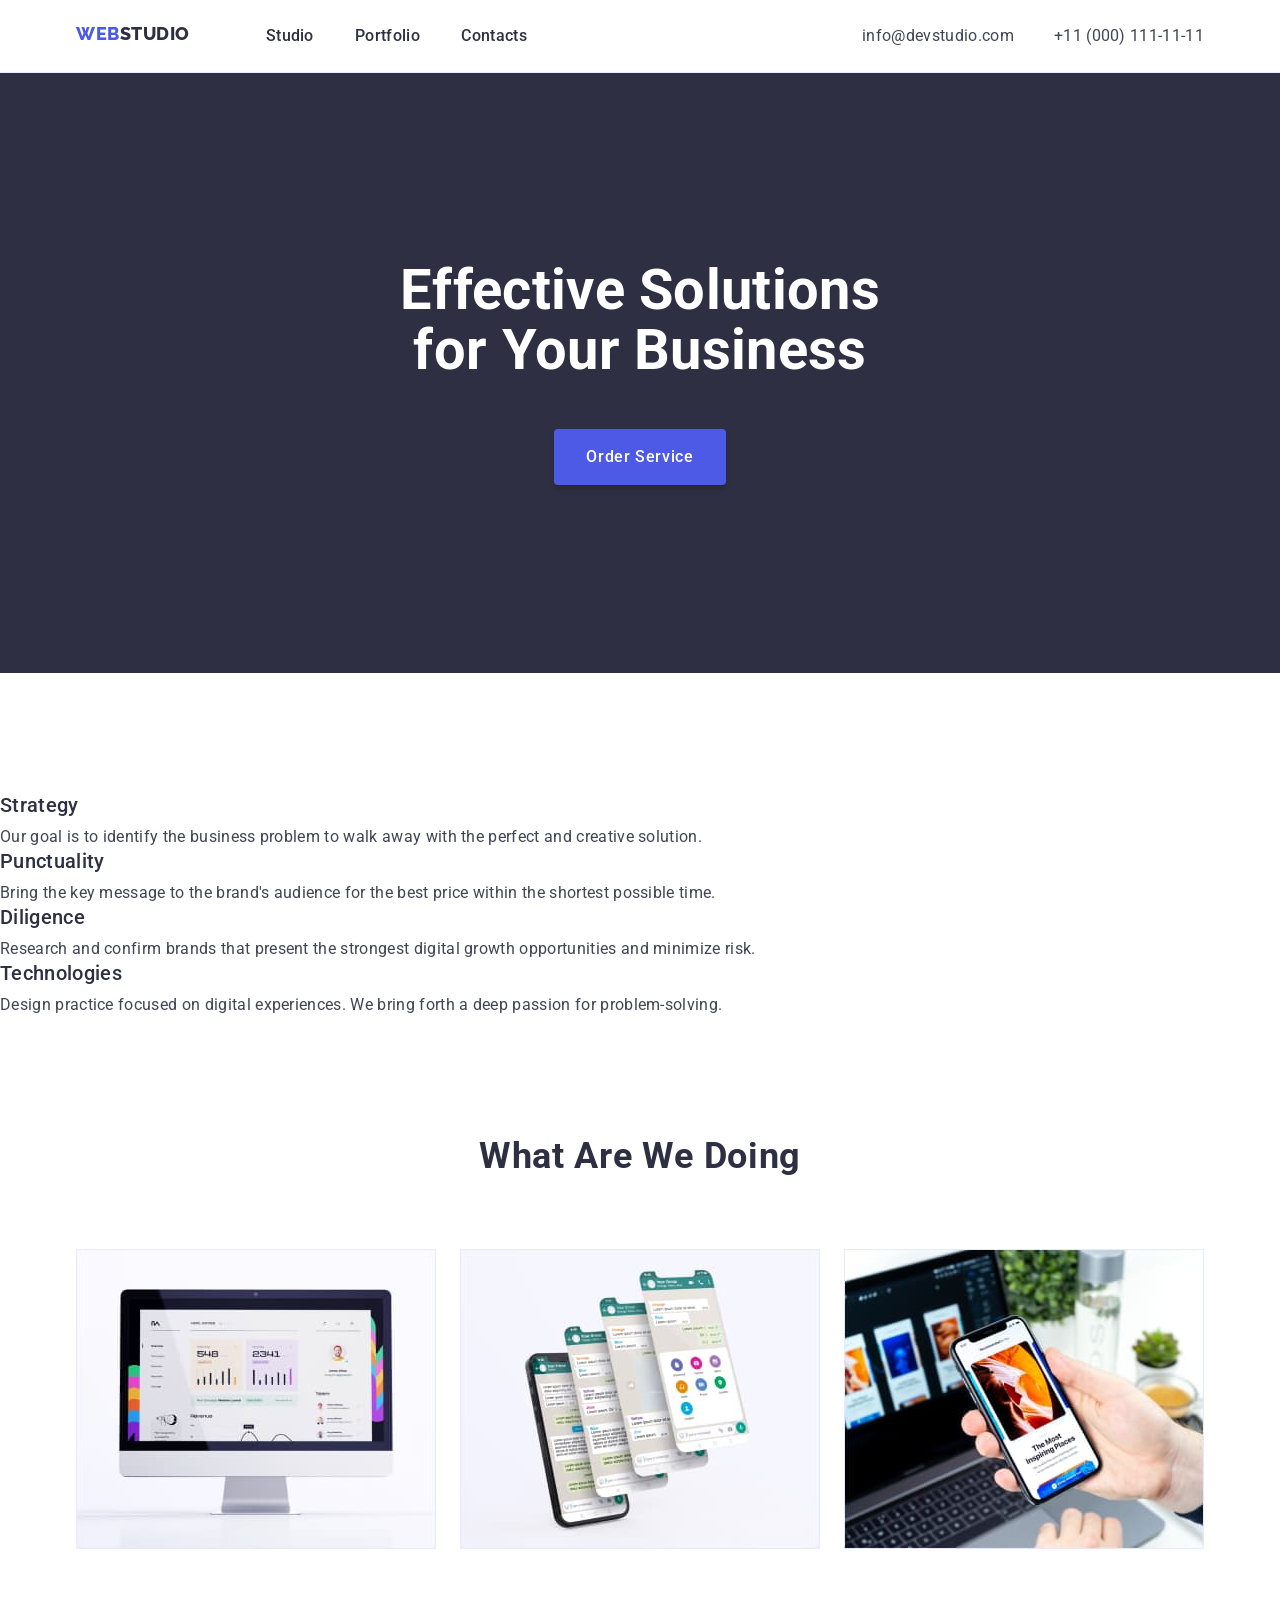
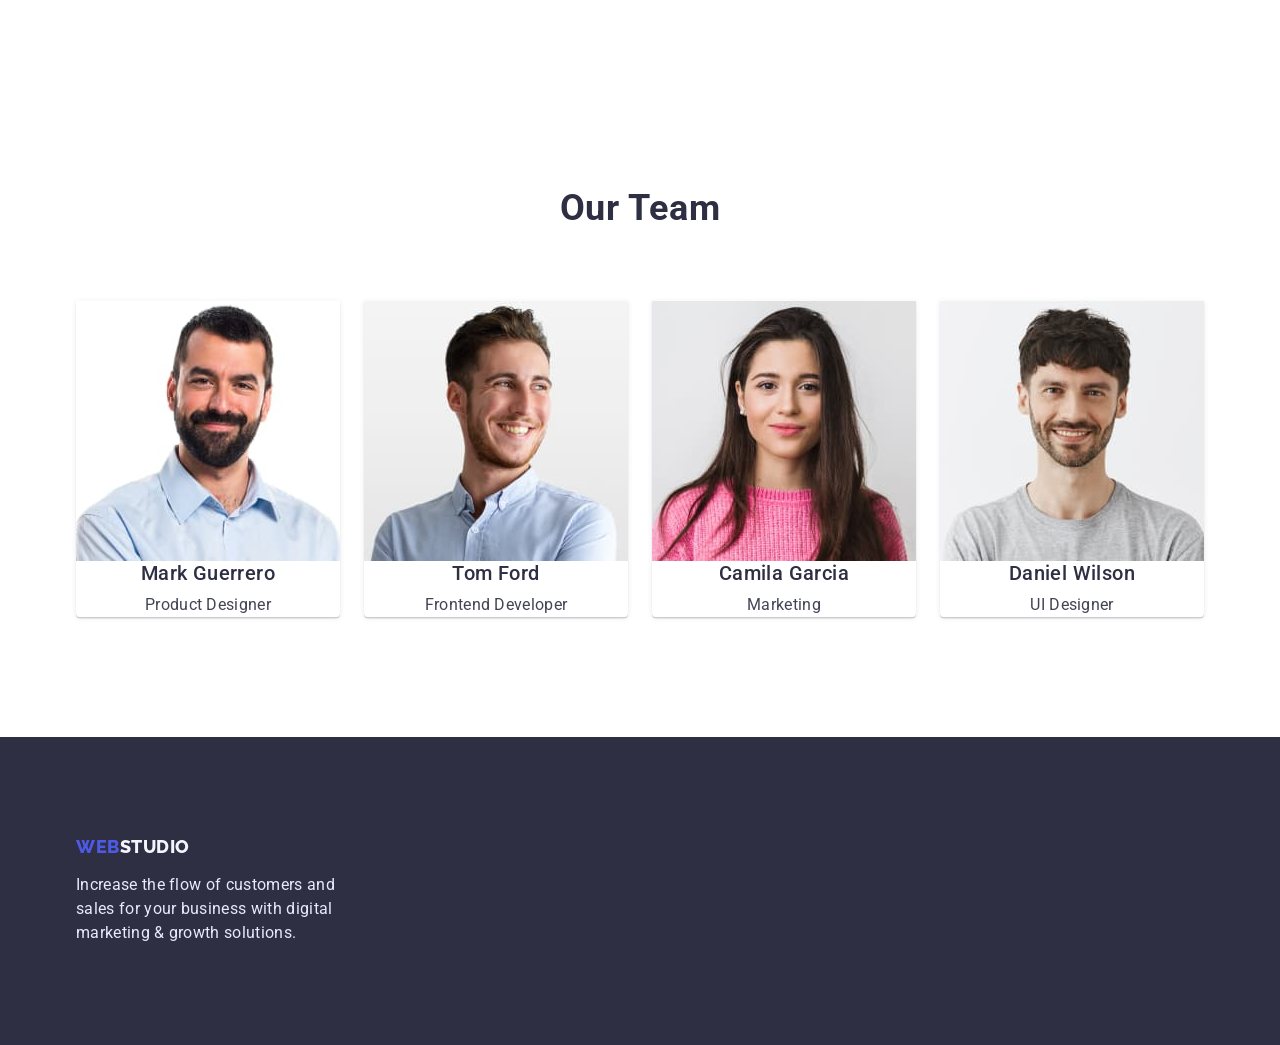
==== commit 0a661e2c: "HW3" ====
--- a/index.html
+++ b/index.html
@@ -10,36 +10,41 @@
     <link
         href="https://fonts.googleapis.com/css2?family=Montserrat:wght@400;500;600&family=Raleway:wght@800&family=Roboto:wght@400;500;700;900&display=swap"
         rel="stylesheet">
+    <link rel="stylesheet" href="https://cdn.jsdelivr.net/npm/modern-normalize@1.1.0/modern-normalize.min.css">
     <link rel="stylesheet" href="./css/style.css">
 </head>
 <body>
     <header class="header">
-        <nav class="nav">
-            <a class="logo" href="./index.html"><span>Web</span>Studio</a>
-            <ul class="site-nav list">
-                <li><a class="chapter" href="">Studio</a></li>
-                <li><a class="chapter" href="./portfolio.html">Portfolio</a></li>
-                <li><a class="chapter" href="">Contacts</a></li>
-            </ul>
-        </nav>
-        <address class="contacts">
-            <ul class="contacts list">
-                <li><a class="mail" href="mailto:info@devstudio.com">info@devstudio.com</a></li>
-                <li><a class="tel" href="tel:+110001111111">+11 (000) 111-11-11</a></li>
-            </ul>
-        </address>
+        <div class="container">
+            <nav class="nav-container">
+                <a class="logo" href="./index.html"><span>Web</span>Studio</a>
+                <ul class="site-nav list link-container">
+                    <li><a class="chapter" href="">Studio</a></li>
+                    <li><a class="chapter" href="./portfolio.html">Portfolio</a></li>
+                    <li><a class="chapter" href="">Contacts</a></li>
+                </ul>
+            </nav>
+            <address class="contacts">
+                <ul class="contacts-container list">
+                    <li><a class="mail" href="mailto:info@devstudio.com">info@devstudio.com</a></li>
+                    <li><a class="tel" href="tel:+110001111111">+11 (000) 111-11-11</a></li>
+                </ul>
+            </address>
+        </div>
     </header>
     <main>
         <section class="hero">
-            <h1 class="hero-title">Effective Solutions<br />
-                for Your Business
-            </h1>
-            <button class="hero-button" type="button">Order Service</button>
+            <div class="container hero-container">
+                <h1 class="hero-title">Effective Solutions<br />
+                    for Your Business
+                </h1>
+                <button class="hero-button" type="button">Order Service</button>
+            </div>
         </section>
-        <section>
+        <section class="section">
             <!--What are our advantages-->
-            <h2></h2>
-            <ul class="qualities list">
+            <h2 class="section-title visually-hidden">Our principals</h2>
+            <ul class="qualities-list list">
                 <li class="quality-item">
                     <h3 class="quality-title">Strategy</h3>
                     <p class="quality text">Our goal is to identify the business problem to walk away with the perfect and creative solution.</p>
@@ -54,46 +59,50 @@
                 </li>
                 <li class="qualities">
                     <h3 class="quality-title">Technologies</h3>
-                    <p class="quality- text">Design practice focused on digital experiences. We bring forth a deep passion for problem-solving.</p>
+                    <p class="quality text">Design practice focused on digital experiences. We bring forth a deep passion for problem-solving.</p>
                 </li>
             </ul>
         </section>
-        <section class="products-container">
-            <h2 class="products-title">What are we doing</h2>
-            <ul class="products list">
-                <li class="products-item"><img src="./images/img1.jpg" alt="site" width="360"></li>
-                <li class="products-item"><img src="./images/img2.jpg" alt="messenger" width="360"></li>
-                <li class="products-item"><img src="./images/img3.jpg" alt="app" width="360"></li>
-            </ul>
+        <section class="products">
+            <div class="container products-container">
+                <h2 class="section-title">What are we doing</h2>
+                <ul class="products list">
+                    <li class="products-item"><img src="./images/img1.jpg" alt="site" width="360"></li>
+                    <li class="products-item"><img src="./images/img2.jpg" alt="messenger" width="360"></li>
+                    <li class="products-item"><img src="./images/img3.jpg" alt="app" width="360"></li>
+                </ul>
+            </div>
         </section>
         <section class="team">
-            <h2 class="team-title">Our Team</h2>
-        <ul class="team list">
-            <li class="member">
-                <img src="./images/mark.jpg" alt="Mark Guerrero" width="264">
-                <h3 class="name">Mark Guerrero</h3>
-                <p class="profession">Product Designer</p>
-            </li>
-            <li class="member">
-                <img src="./images/tom.jpg" alt="Tom Ford" width="264">
-                <h3 class="name">Tom Ford</h3>
-                <p class="profession">Frontend Developer</p>
-            </li>
-            <li class="member">
-                <img src="./images/camila.jpg" alt=" Camila Garcia" width="264">
-                <h3 class="name">Camila Garcia</h3>
-                <p class="profession">Marketing</p>
-            </li>
-            <li class="member">
-                <img src="./images/daniel.jpg" alt="Daniel Wilson" width="264">
-                <h3 class="name">Daniel Wilson</h3>
-                <p class="profession">UI Designer</p>
-            </li>
-        </ul>
+            <div class="container team-container">
+                <h2 class="section-title">Our Team</h2>
+                <ul class="team list">
+                    <li class="member">
+                        <img src="./images/mark.jpg" alt="Mark Guerrero" width="264">
+                        <h3 class="name">Mark Guerrero</h3>
+                        <p class="profession">Product Designer</p>
+                    </li>
+                    <li class="member">
+                        <img src="./images/tom.jpg" alt="Tom Ford" width="264">
+                        <h3 class="name">Tom Ford</h3>
+                        <p class="profession">Frontend Developer</p>
+                    </li>
+                    <li class="member">
+                        <img src="./images/camila.jpg" alt=" Camila Garcia" width="264">
+                        <h3 class="name">Camila Garcia</h3>
+                        <p class="profession">Marketing</p>
+                    </li>
+                    <li class="member">
+                        <img src="./images/daniel.jpg" alt="Daniel Wilson" width="264">
+                        <h3 class="name">Daniel Wilson</h3>
+                        <p class="profession">UI Designer</p>
+                    </li>
+                </ul>
+            </div>
         </section>
     </main>
     <footer class="main-footer">
-        <div class="footer-signature">
+        <div class="container footer-container">
             <a class="logo footer" href="./index.html"><span>Web</span>Studio</a>
             <p class="footer-text">Increase the flow of customers and sales for your business with digital marketing & growth solutions.</p>
         </div>
--- a/css/style.css
+++ b/css/style.css
@@ -1,27 +1,69 @@
 /* general settings */
 
+html {
+    box-sizing: border-box;
+}
+
+*,
+*::after,
+*::before {
+    box-sizing: inherit;
+}
+
 :root {
-    --primary-brand-color: #4D5AE5;
-    --accent-color: #F4F4FD;
-    --title-text-color: #2E2F42;
-    --dark-text-color: #434455;
-    --light-text-color: #E7E9FC;
-    --white-text-color: #FFFFFF;
+    --iris: #4D5AE5;
+    --ocean: #404BBF;
+    --green: #31D0AA;
+    --cloud: #F4F4FD;
+    --navy-blue: #2E2F42;
+    --slate: #434455;
+    --light-slate: #8E8F99;
+    --cornflower: #E7E9FC;
+    --white: #FFFFFF;
+    --navy-blue-modal: #2E2F42;
+    --grey: #2E2F42;
+
+    --card-set-gap: 24px;
+    --card-set-gap-top: 48px;v
 }
 body {
-    background-color: #FFFFFF;
-    color: var(--dark-text-color);
+    background-color: var(--white);
+    color: var(--slate);
     font-family: Roboto, sans-serif;
     letter-spacing: 0.02em;
 }
 .list {
+    padding: 0;
+    margin: 0 auto 0 auto;
     list-style-type: none;
 }
 
+img {
+    display: block;
+    min-width: 100%;
+    height: auto;
+}
+
+.container {
+    display: flex;
+    margin-left: auto;
+    margin-right: auto;
+    width: 1158px;
+    justify-content: space-between;
+    padding-left: 15px;
+    padding-right: 15px;
+}
+
 /* header */
 
+.header {
+    border-bottom: 1px solid var(--cornflower);
+    padding-top: 24px;
+    padding-bottom: 24px;
+}
+
 .logo {
-    color: var(--title-text-color);
+    color: var(--navy-blue);
     font-family: 'Raleway';
     font-weight: 800;
     font-size: 18px;
@@ -31,19 +73,19 @@
     text-decoration: none;
 }
 .logo span {
-    color: var(--primary-brand-color);
+    color: var(--iris);
 }
 .chapter {
     font-weight: 500;
     font-size: 16px;
     line-height: 1.5;
-    color: var(--title-text-color);
+    color: var(--navy-blue);
     text-decoration: none;
 }
 .site-nav .chapter:active,
 .site-nav .chapter:hover,
 .site-nav .chapter:focus {
-    color: #404BBF;
+    color: var(--ocean);
 }
 
 .mail, .tel {
@@ -58,22 +100,58 @@
 .mail:focus,
 .tel:hover,
 .tel:focus {
-    color: #404BBF;
+    color: var(--ocean);
+}
+
+.nav-container {
+    display: flex;
+}
+
+.link-container {
+    min-width: 261px;
+    display: flex;
+    justify-content: space-between;
+    margin-left: 76px;
+}
+
+.contacts-container {
+    display: flex;
+    margin-left: auto;
+}
+
+.mail {
+    margin-right: 40px;
+    flex-basis: auto;
+}
+
+.tel {
+    flex-basis: auto;
 }
 
 /* hero */
 
 .hero {
     background: #2E2F42;
-    color: var(--white-text-color);
-}
+    color: var(--white);
+    padding-top: 188px;
+    padding-bottom: 188px;
+}
+
+.hero-container {
+    flex-direction: column;
+}
+
 .hero-title {
     font-weight: 700;
     font-size: 56px;
     line-height: 1.07;
     text-align: center;
-    
-}
+    margin-left: auto;
+    margin-right: auto;
+    margin-top: 0px;
+    margin-bottom: 48px;
+}
+
 .hero-button {
     background: #4D5AE5;
     font-weight: 500;
@@ -81,98 +159,258 @@
     line-height: 1.5;
     letter-spacing: 0.04em;
     color: inherit;
-}
+    min-width: 169px;
+    padding: 16px 32px;
+    box-shadow: 0px 4px 4px rgba(0, 0, 0, 0.15);
+    border-radius: 4px;
+    border: none;
+    cursor: pointer;
+    align-items: center;
+    margin-left: auto;
+    margin-right: auto;
+}
+
 .hero-button:hover {
-    background: #404BBF;
+    background: var(--ocean);}
 
 /* what we are */
 
-.quality-title {
-    font-weight: 500;
-    font-size: 20px;
-    line-height: 1.2;
-    color: var(--title-text-color);
-}
-.quality.text {
-    font-size: 16px;
-    line-height: 1.5;
-}
-
-/* What are we doing & Team*/
-
-.products-title,
-.team-title {
+.section {
+    padding-top: 120px;
+    padding-bottom: 120px;
+}
+
+.visually-hidden {
+    position: absolute;
+    white-space: nowrap;
+    width: 1px;
+    height: 1px;
+    overflow: hidden;
+    border: 0;
+    padding: 0;
+    clip: rect(0 0 0 0);
+    clip-path: inset(50%);
+    margin: -1px;
+}
+
+.section-title {
+    margin-top: 0;
+    margin-bottom: 72px;
+    color: var(--navy-blue);
     font-weight: 700;
     font-size: 36px;
     line-height: 1.11;
     text-align: center;
+    letter-spacing: 0.02em;
     text-transform: capitalize;
-    color: var(--title-text-color);
+}
+
+.qualities-list {
+    padding-top: 0;
+}
+
+.quality-title {
+    font-weight: 500;
+    font-size: 20px;
+    line-height: 1.2;
+    color: var(--navy-blue);
+    margin-top: 0;
+    margin-bottom: 8px;
+}
+.quality.text {
+    font-size: 16px;
+    line-height: 1.5;
+    margin-top: 0;
+    margin-bottom: 0;
+}
+
+.qualities-list > .qualities:last-child{
+    margin-right: 0;
+}
+
+/* What are we doing & Team*/
+
+.products-container {
+    flex-direction: column;
+}
+
+.products.list {
+    display: flex;
+    flex-wrap: wrap;
+    justify-content: space-between;
+    margin-left: calc(-1 * var(--card-set-gap));
+    margin-top: calc(-1 * var(--card-set-gap));
+}
+
+.products-item {
+    flex-basis: calc(100% / 3 - var(--card-set-gap));
+
+    outline-offset: 1px solid var(--cornflower);
+    margin-left: var(--card-set-gap);
+    margin-top: var(--card-set-gap);
+}
+
+/* our team */
+
+.team {
+    margin-top: 120px;
+}
+
+.team-container {
+    flex-direction: column;
+    padding-top: 120px;
+    padding-bottom: 120px;
+}
+
+.team.list {
+    display: flex;
+    justify-content: space-between;
+    margin-left: calc(-1 * var(--card-set-gap));
+    margin-top: calc(-1 * var(--card-set-gap-top));
+}
+
+.member {
+    margin-left: var(--card-set-gap);
+    margin-top: var(--card-set-gap-top);
+    background-color: var(--white);
+    flex-basis: calc(100% / 4 - var(--card-set-gap));
+    box-shadow: 0px 1px 6px rgba(46, 47, 66, 0.08),
+        0px 1px 1px rgba(46, 47, 66, 0.16), 0px 2px 1px rgba(46, 47, 66, 0.08);
+    border-radius: 0px 0px 4px 4px;
 }
 
 .name {
-    font-weight: 500;
-    font-size: 1.2;
-    color: var(--title-text-color);
-}
+    margin-top: 0;
+    margin-bottom: 8px;
+    color: var(--navy-blue);
+    font-weight: 500;
+    font-size: 20px;
+    line-height: 1.2;
+    letter-spacing: 0.02em;
+    text-align: center;
+}
+
 .profession {
-    font-size: 16px;
-    line-height: 1.5;
-}
-
-/* footer main page */
+    margin-top: 0;
+    margin-bottom: 0;
+    text-align: center;
+    font-size: 16px;
+    line-height: 1.5;
+}
+
+
+/* footer */
+
+.footer-text {
+    padding-top: 0;
+    padding-bottom: 0;
+    margin-top: 16;
+    margin-bottom: 0;
+    color: var(--cornflower);
+    font-size: 16px;
+    line-height: 1.5;
+    letter-spacing: 0.02em;
+    width: 264px;
+}
+
+.footer-container {
+    flex-direction: column;
+    justify-content: space-around;
+    flex-basis: auto;
+}
 
 .main-footer,
 .portfolio-footer {
     background: #2E2F42;
+    padding-top: 100px;
+    padding-bottom: 100px;
 }
 .logo.footer {
-    color: var(--accent-color);
-}
-.footer-text {
-    font-size: 16px;
-    line-height: 1.5;
-    color: var(--light-text-color);
-}
-
-.projects {
-    visibility: hidden;
+    color: var(--cloud);
+}
+
+/* portfolio */
+
+.section-portfolio {
+    padding-top: 96px;
+    padding-bottom: 120px;
 }
 
 /* portfolio filter */
 
 .radio-filter {
+    display: inline-block;
+    padding: 12px 24px;
+    font-family: inherit;
     font-weight: 500;
     line-height: 1.5;
     text-align: center;
     letter-spacing: 0.04em;
-    color: var(--primary-brand-color);
-    background: #F4F4FD;
+    color: var(--iris);
+    background: var(--cloud);
     cursor: pointer;
-}
+    align-items: center;
+    text-align: center;
+    border: 1px solid #e7e9fc;
+    border-radius: 4px;
+}
+
 .radio-filter:hover,
 .radio-filter:focus {
-    color: var(--white-text-color);
-    background-color: #404BBF;;
+    color: var(--white);
+    background-color: var(--ocean);
 }
 
 /* our projects */
+
+.container-btn {
+    display: flex;
+    justify-content: space-between;
+    margin-left: auto;
+    margin-right: auto;
+    width: 586px;
+    margin-bottom: 72px;
+}
 
 .reference-item {
     text-decoration: none;
     color: inherit;
 }
+
+.card-content {
+    border: 1px solid var(--cornflower);
+    border-top: hidden;
+    padding: 32px 16px;
+}
+
 .reference-name {
     font-weight: 500;
     font-size: 20px;
     line-height: 1.2;
-    color: var(--title-text-color);
-}
+    color: var(--navy-blue);
+    margin-top: 0;
+    margin-bottom: 8px;
+}
+
 .reference-type {
     font-size: 16px;
     line-height: 1.5;
-}
-
-/* footer portfolio page */
-
-.portfolio-footer+    margin-top: 0;
+    margin-bottom: 0;
+}
+
+.works-list {
+    display: flex;
+    flex-wrap: wrap;
+    justify-content: space-between;
+    margin-left: calc(-1 * var(--card-set-gap));
+    margin-top: calc(-1 * var(--card-set-gap-top));
+}
+
+.works-list>.reference {
+    flex-basis: calc(100% / 3 - var(--card-set-gap));
+
+    margin-left: var(--card-set-gap);
+    margin-top: var(--card-set-gap-top);
+}
+
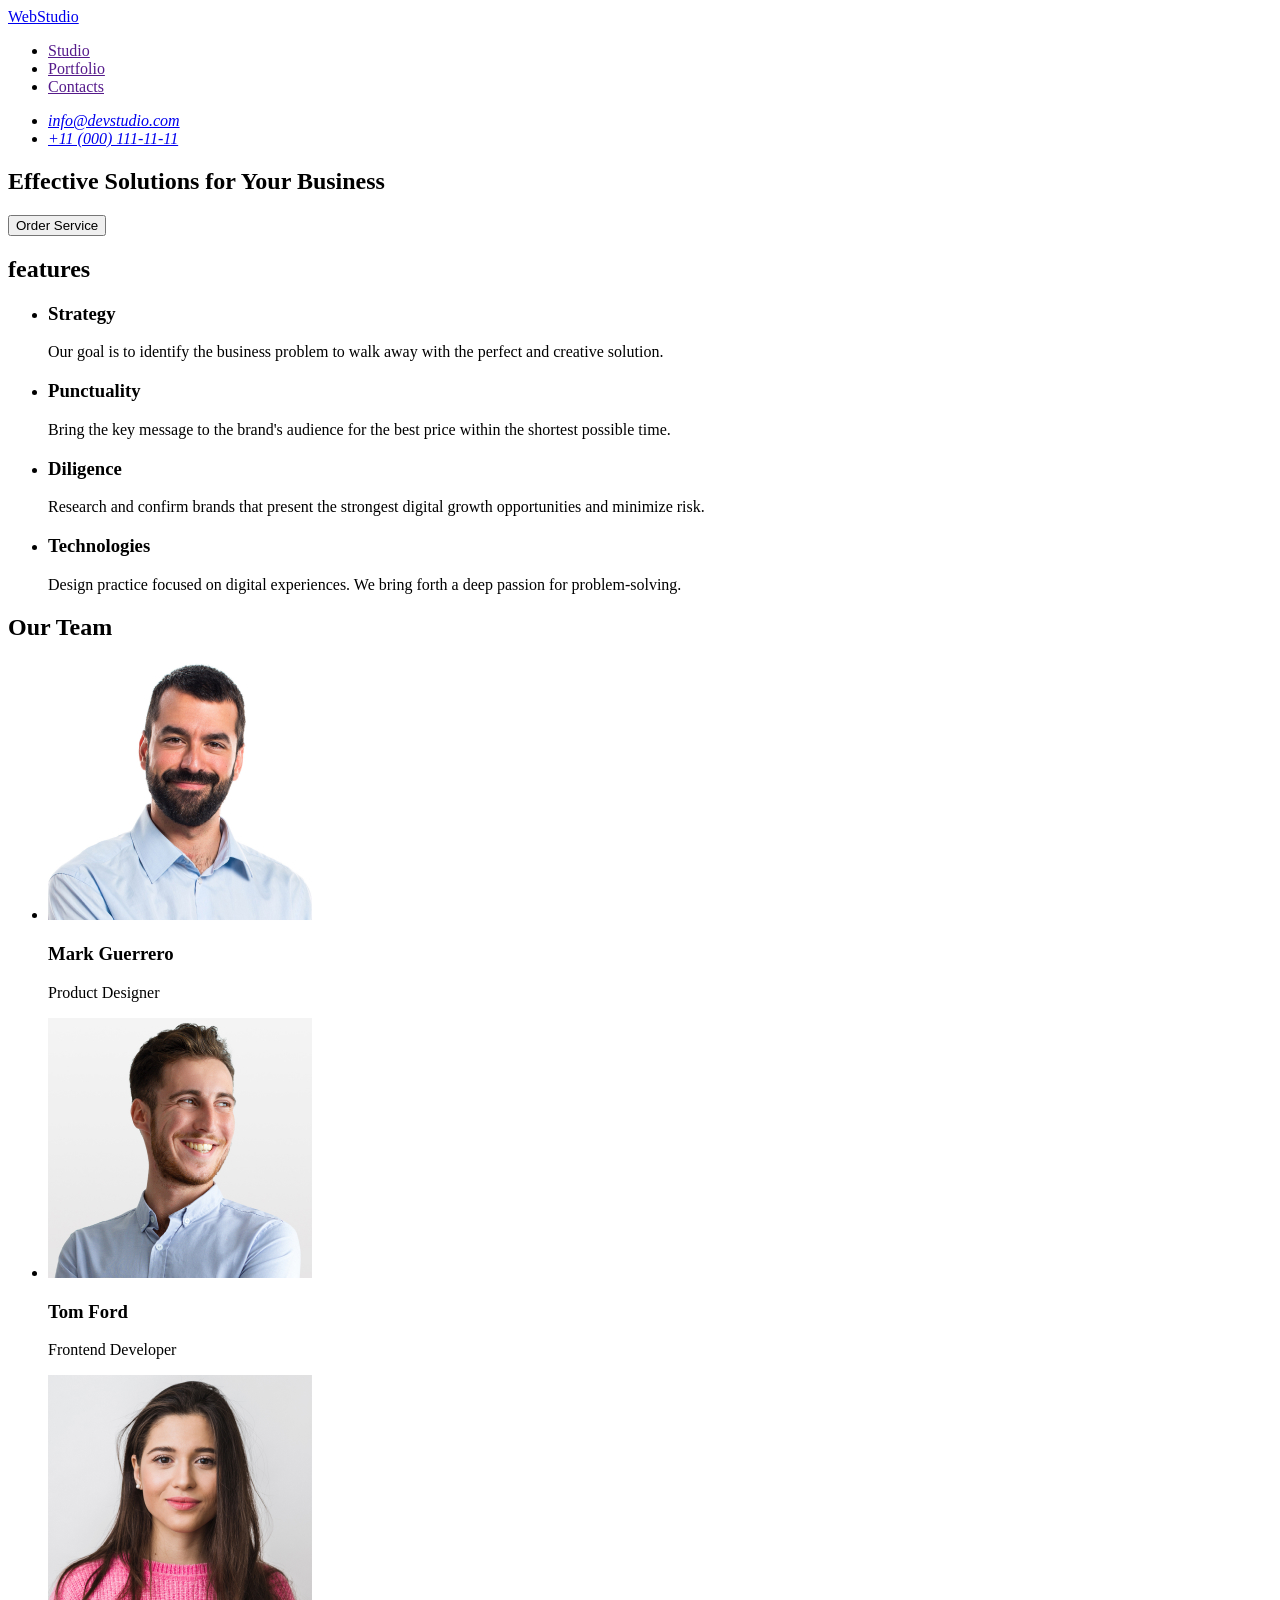
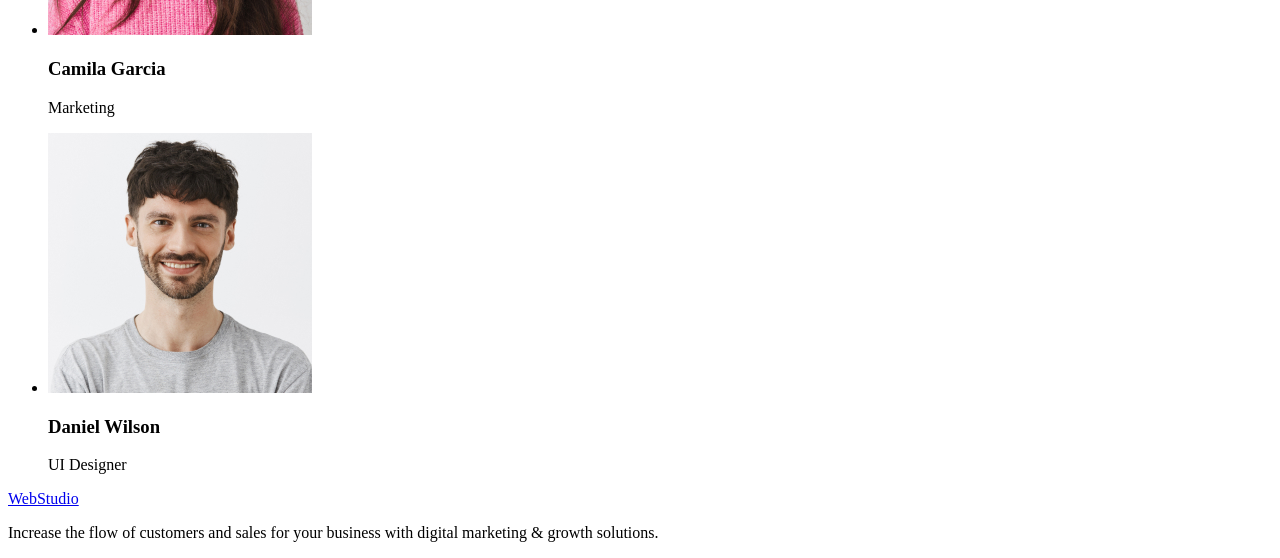
==== commit 7856291f: "Initial commit" ====
--- a/index.html
+++ b/index.html
@@ -2,110 +2,111 @@
 <html lang="en">
 <head>
     <meta charset="UTF-8">
-    <meta http-equiv="X-UA-Compatible" content="IE=edge">
     <meta name="viewport" content="width=device-width, initial-scale=1.0">
     <title>Document</title>
-    <link rel="preconnect" href="https://fonts.googleapis.com">
-    <link rel="preconnect" href="https://fonts.gstatic.com" crossorigin>
-    <link
-        href="https://fonts.googleapis.com/css2?family=Montserrat:wght@400;500;600&family=Raleway:wght@800&family=Roboto:wght@400;500;700;900&display=swap"
-        rel="stylesheet">
-    <link rel="stylesheet" href="https://cdn.jsdelivr.net/npm/modern-normalize@1.1.0/modern-normalize.min.css">
-    <link rel="stylesheet" href="./css/style.css">
 </head>
 <body>
-    <header class="header">
-        <div class="container">
-            <nav class="nav-container">
-                <a class="logo" href="./index.html"><span>Web</span>Studio</a>
-                <ul class="site-nav list link-container">
-                    <li><a class="chapter" href="">Studio</a></li>
-                    <li><a class="chapter" href="./portfolio.html">Portfolio</a></li>
-                    <li><a class="chapter" href="">Contacts</a></li>
-                </ul>
-            </nav>
-            <address class="contacts">
-                <ul class="contacts-container list">
-                    <li><a class="mail" href="mailto:info@devstudio.com">info@devstudio.com</a></li>
-                    <li><a class="tel" href="tel:+110001111111">+11 (000) 111-11-11</a></li>
-                </ul>
-            </address>
-        </div>
+    <header>
+        <nav>
+            <a href="./index.html">WebStudio</a>
+            <ul>
+                <li>
+                    <a href="">Studio</a>
+                </li>
+                <li>
+                    <a href="">Portfolio</a>
+                </li>
+                <li>
+                    <a href="">Contacts</a>
+                </li>
+            </ul>
+        </nav>
+        <address>
+            <ul>
+                <li>
+                    <a href="mailto:info@devstudio.com">info@devstudio.com</a>
+                </li>
+                <li>
+                    <a href="tel:+110001111111">+11 (000) 111-11-11</a>
+                </li>
+            </ul> 
+        </address>
     </header>
     <main>
-        <section class="hero">
-            <div class="container hero-container">
-                <h1 class="hero-title">Effective Solutions<br />
-                    for Your Business
-                </h1>
-                <button class="hero-button" type="button">Order Service</button>
-            </div>
+        <!--hero-->
+        <section>
+            <h1>Effective Solutions for Your Business</h1>
+            <button type="button">Order Service</button>
         </section>
-        <section class="section">
-            <!--What are our advantages-->
-            <h2 class="section-title visually-hidden">Our principals</h2>
-            <ul class="qualities-list list">
-                <li class="quality-item">
-                    <h3 class="quality-title">Strategy</h3>
-                    <p class="quality text">Our goal is to identify the business problem to walk away with the perfect and creative solution.</p>
+        <!--features-->
+        <section>
+            <h2>features</h2>
+            <ul>
+                <li>
+                    <h3>Strategy</h3>
+                    <p>
+                    Our goal is to identify the business problem to walk away with the perfect and creative solution.
+                    </p>
                 </li>
-                <li class="qualities">
-                    <h3 class="quality-title">Punctuality</h3>
-                    <p class="quality text">Bring the key message to the brand's audience for the best price within the shortest possible time.</p>
+                <li>
+                    <h3>Punctuality</h3>
+                    <p>
+                    Bring the key message to the brand's audience for the best price within the shortest possible time.
+                    </p>
                 </li>
-                <li class="qualities">
-                    <h3 class="quality-title">Diligence</h3>
-                    <p class="quality text">Research and confirm brands that present the strongest digital growth opportunities and minimize risk.</p>
+                <li>
+                    <h3>Diligence</h3>
+                    <p>
+                    Research and confirm brands that present the strongest digital growth opportunities and minimize risk.
+                    </p>
                 </li>
-                <li class="qualities">
-                    <h3 class="quality-title">Technologies</h3>
-                    <p class="quality text">Design practice focused on digital experiences. We bring forth a deep passion for problem-solving.</p>
+                <li>
+                    <h3>Technologies</h3>
+                    <p>
+                    Design practice focused on digital experiences. We bring forth a deep passion for problem-solving.
+                    </p>
                 </li>
             </ul>
         </section>
-        <section class="products">
-            <div class="container products-container">
-                <h2 class="section-title">What are we doing</h2>
-                <ul class="products list">
-                    <li class="products-item"><img src="./images/img1.jpg" alt="site" width="360"></li>
-                    <li class="products-item"><img src="./images/img2.jpg" alt="messenger" width="360"></li>
-                    <li class="products-item"><img src="./images/img3.jpg" alt="app" width="360"></li>
-                </ul>
-            </div>
-        </section>
-        <section class="team">
-            <div class="container team-container">
-                <h2 class="section-title">Our Team</h2>
-                <ul class="team list">
-                    <li class="member">
-                        <img src="./images/mark.jpg" alt="Mark Guerrero" width="264">
-                        <h3 class="name">Mark Guerrero</h3>
-                        <p class="profession">Product Designer</p>
-                    </li>
-                    <li class="member">
-                        <img src="./images/tom.jpg" alt="Tom Ford" width="264">
-                        <h3 class="name">Tom Ford</h3>
-                        <p class="profession">Frontend Developer</p>
-                    </li>
-                    <li class="member">
-                        <img src="./images/camila.jpg" alt=" Camila Garcia" width="264">
-                        <h3 class="name">Camila Garcia</h3>
-                        <p class="profession">Marketing</p>
-                    </li>
-                    <li class="member">
-                        <img src="./images/daniel.jpg" alt="Daniel Wilson" width="264">
-                        <h3 class="name">Daniel Wilson</h3>
-                        <p class="profession">UI Designer</p>
-                    </li>
-                </ul>
-            </div>
+        <!--team-->
+        <section>
+            <h2>Our Team</h2>
+            <ul>
+                <li>
+                    <img src="./images/1.jpg" alt="Mark Guerrero" 
+                    width=264 
+                    height=260>
+                    <h3>Mark Guerrero</h3>
+                    <p>Product Designer</p>
+                </li>
+                <li>
+                    <img src="./images/2.jpg" alt="Tom Ford" 
+                    width=264 
+                    height=260>
+                    <h3>Tom Ford</h3>
+                    <p>Frontend Developer</p>
+                </li>
+                <li>
+                    <img src="./images/3.jpg" alt="Camila Garcia" 
+                    width=264 
+                    height=260>
+                    <h3>Camila Garcia</h3>
+                    <p>Marketing</p>
+                </li>
+                <li>
+                    <img src="./images/4.jpg" alt="Daniel Wilson" 
+                    width=264 
+                    height=260>
+                    <h3>Daniel Wilson</h3>
+                    <p>UI Designer</p>
+                </li>
+            </ul>
         </section>
     </main>
-    <footer class="main-footer">
-        <div class="container footer-container">
-            <a class="logo footer" href="./index.html"><span>Web</span>Studio</a>
-            <p class="footer-text">Increase the flow of customers and sales for your business with digital marketing & growth solutions.</p>
-        </div>
+    <footer>
+        <!--logo-->
+        <a href="./index.html">WebStudio</a>
+        <p>Increase the flow of customers and sales for your business with digital marketing & growth solutions.</p>
     </footer>
 </body>
 </html>
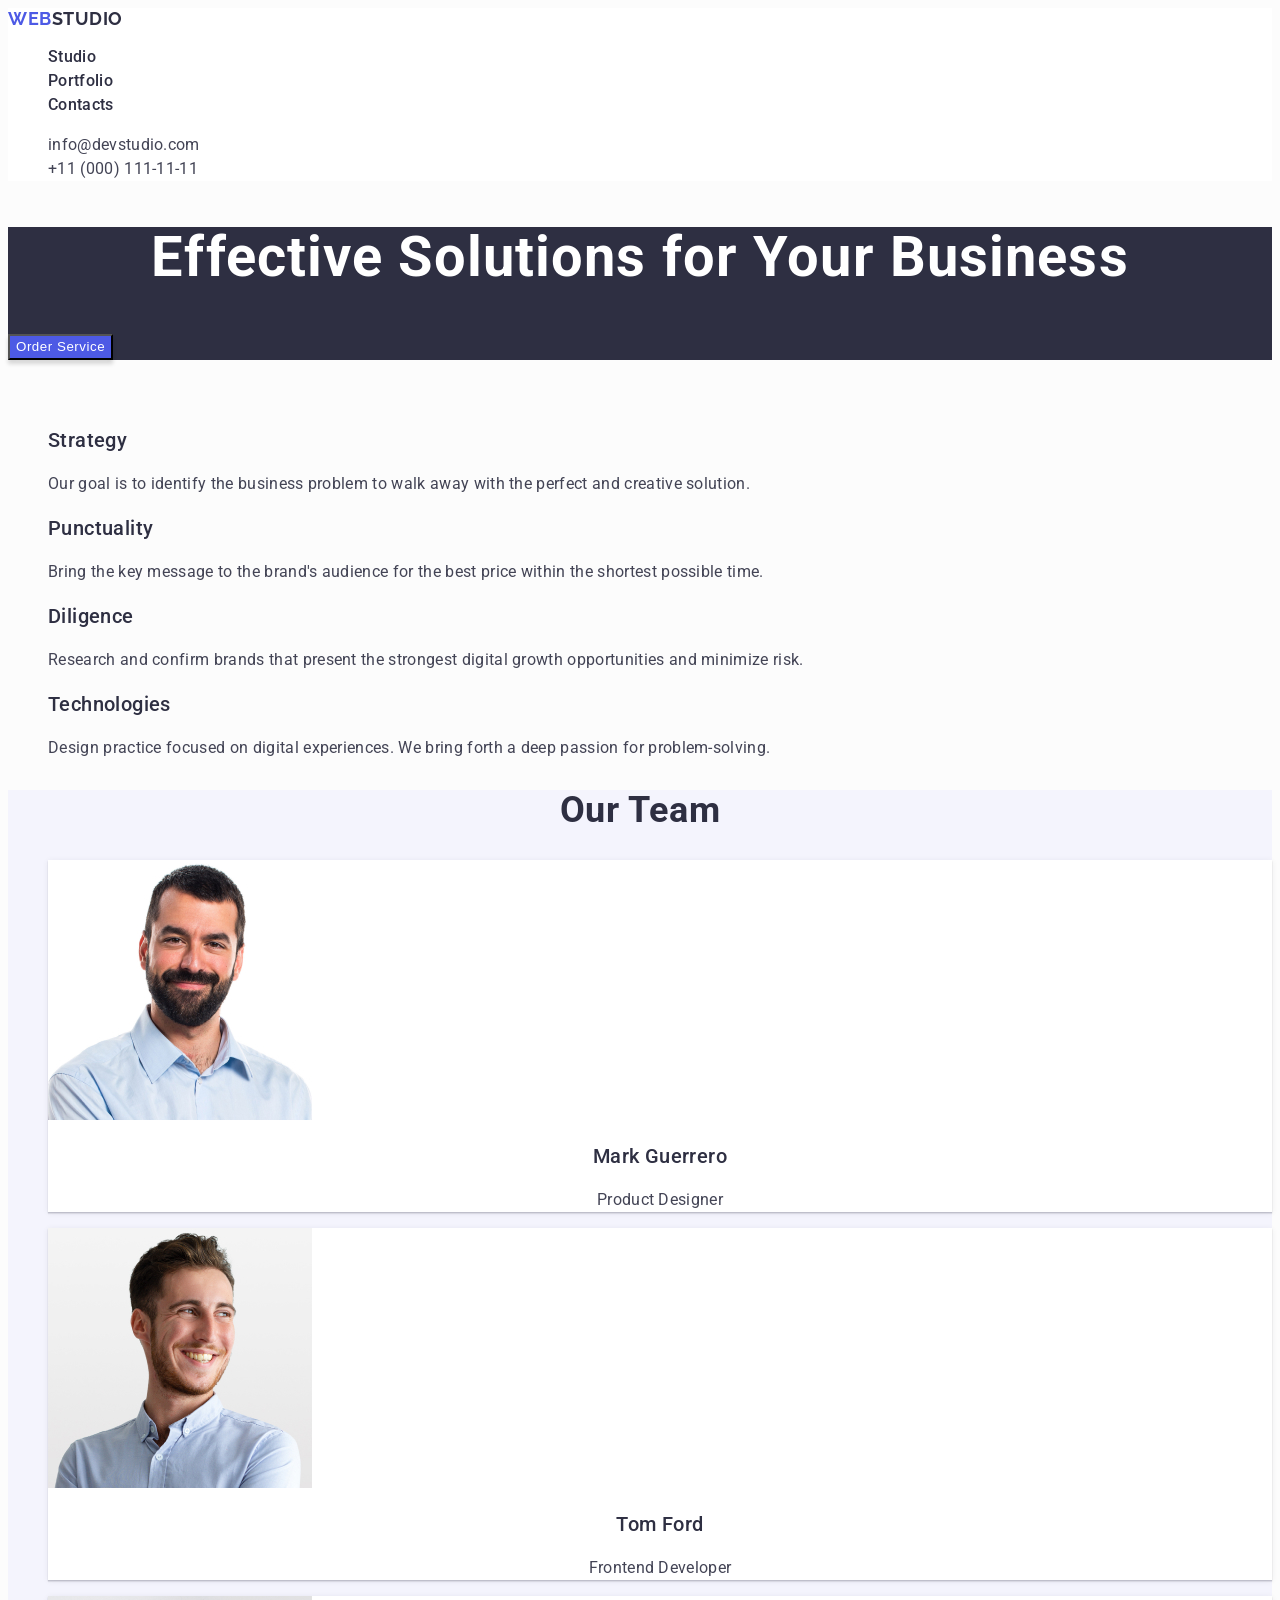
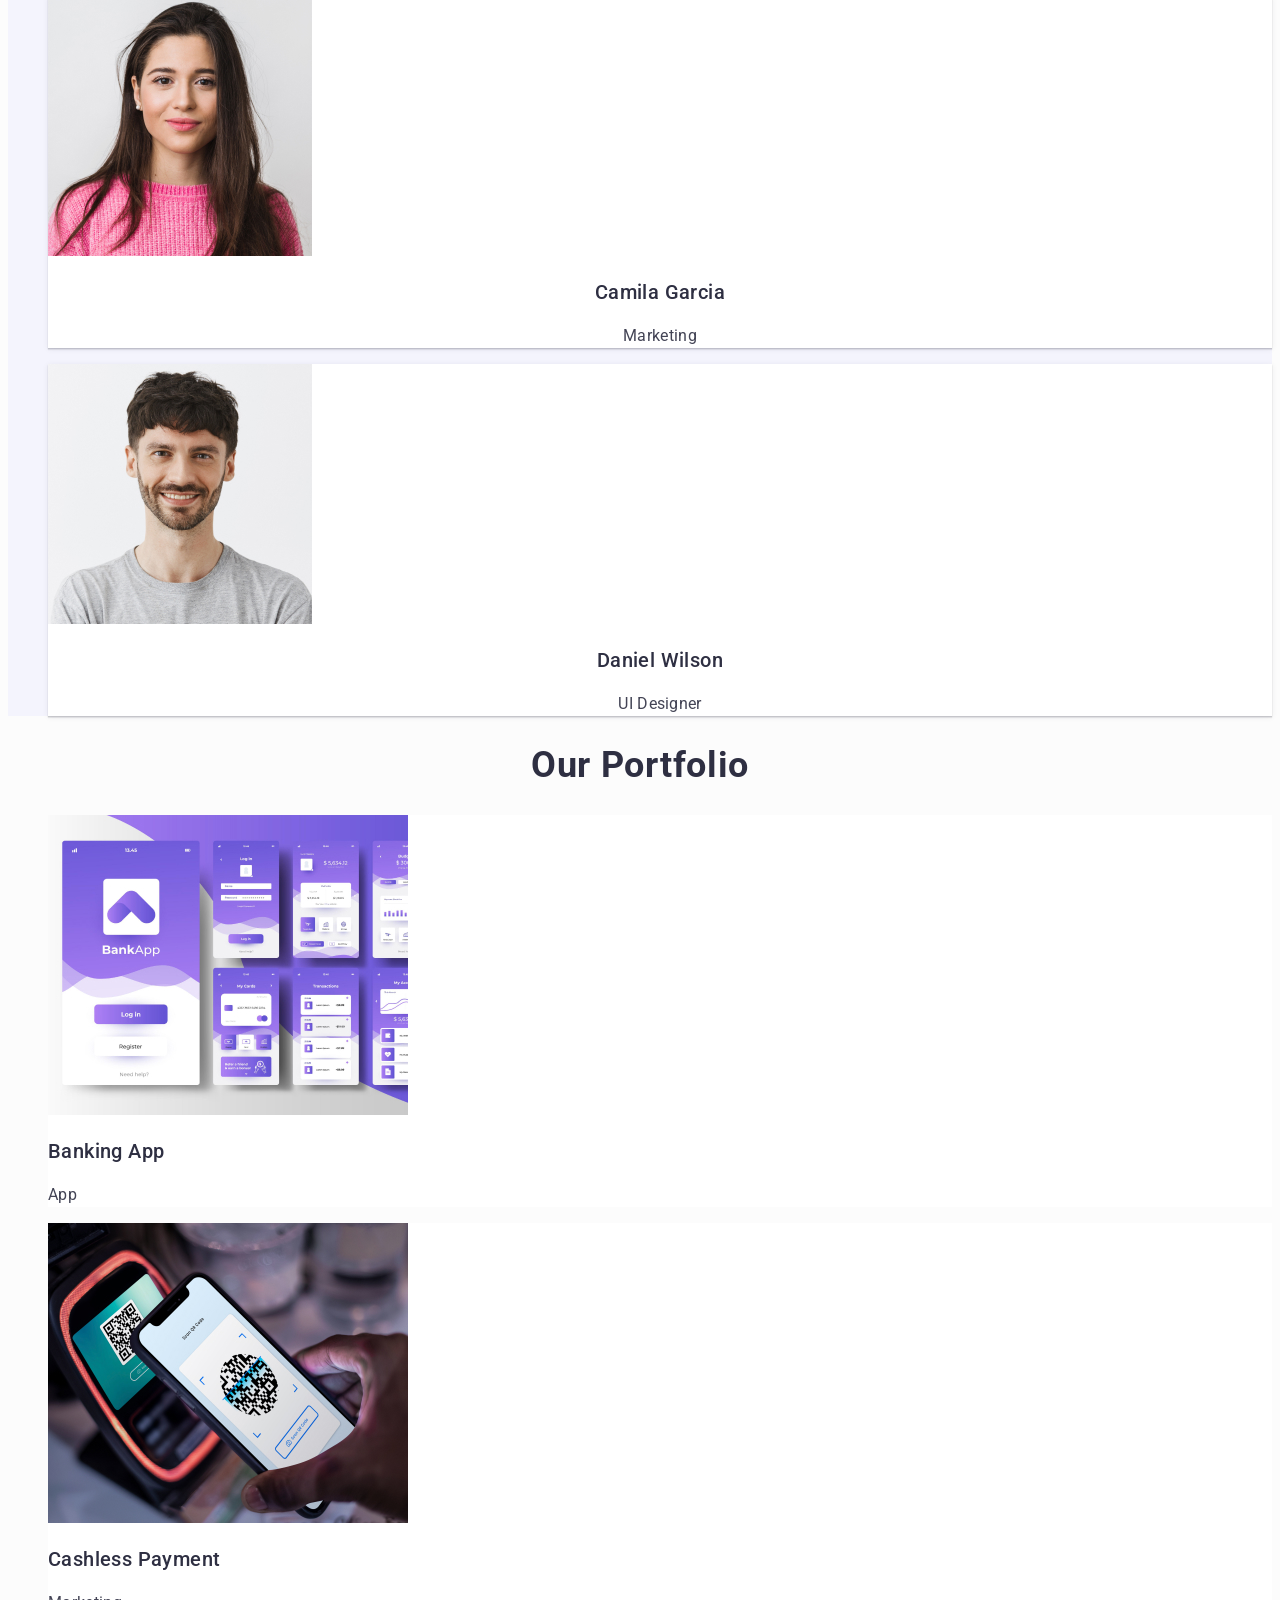
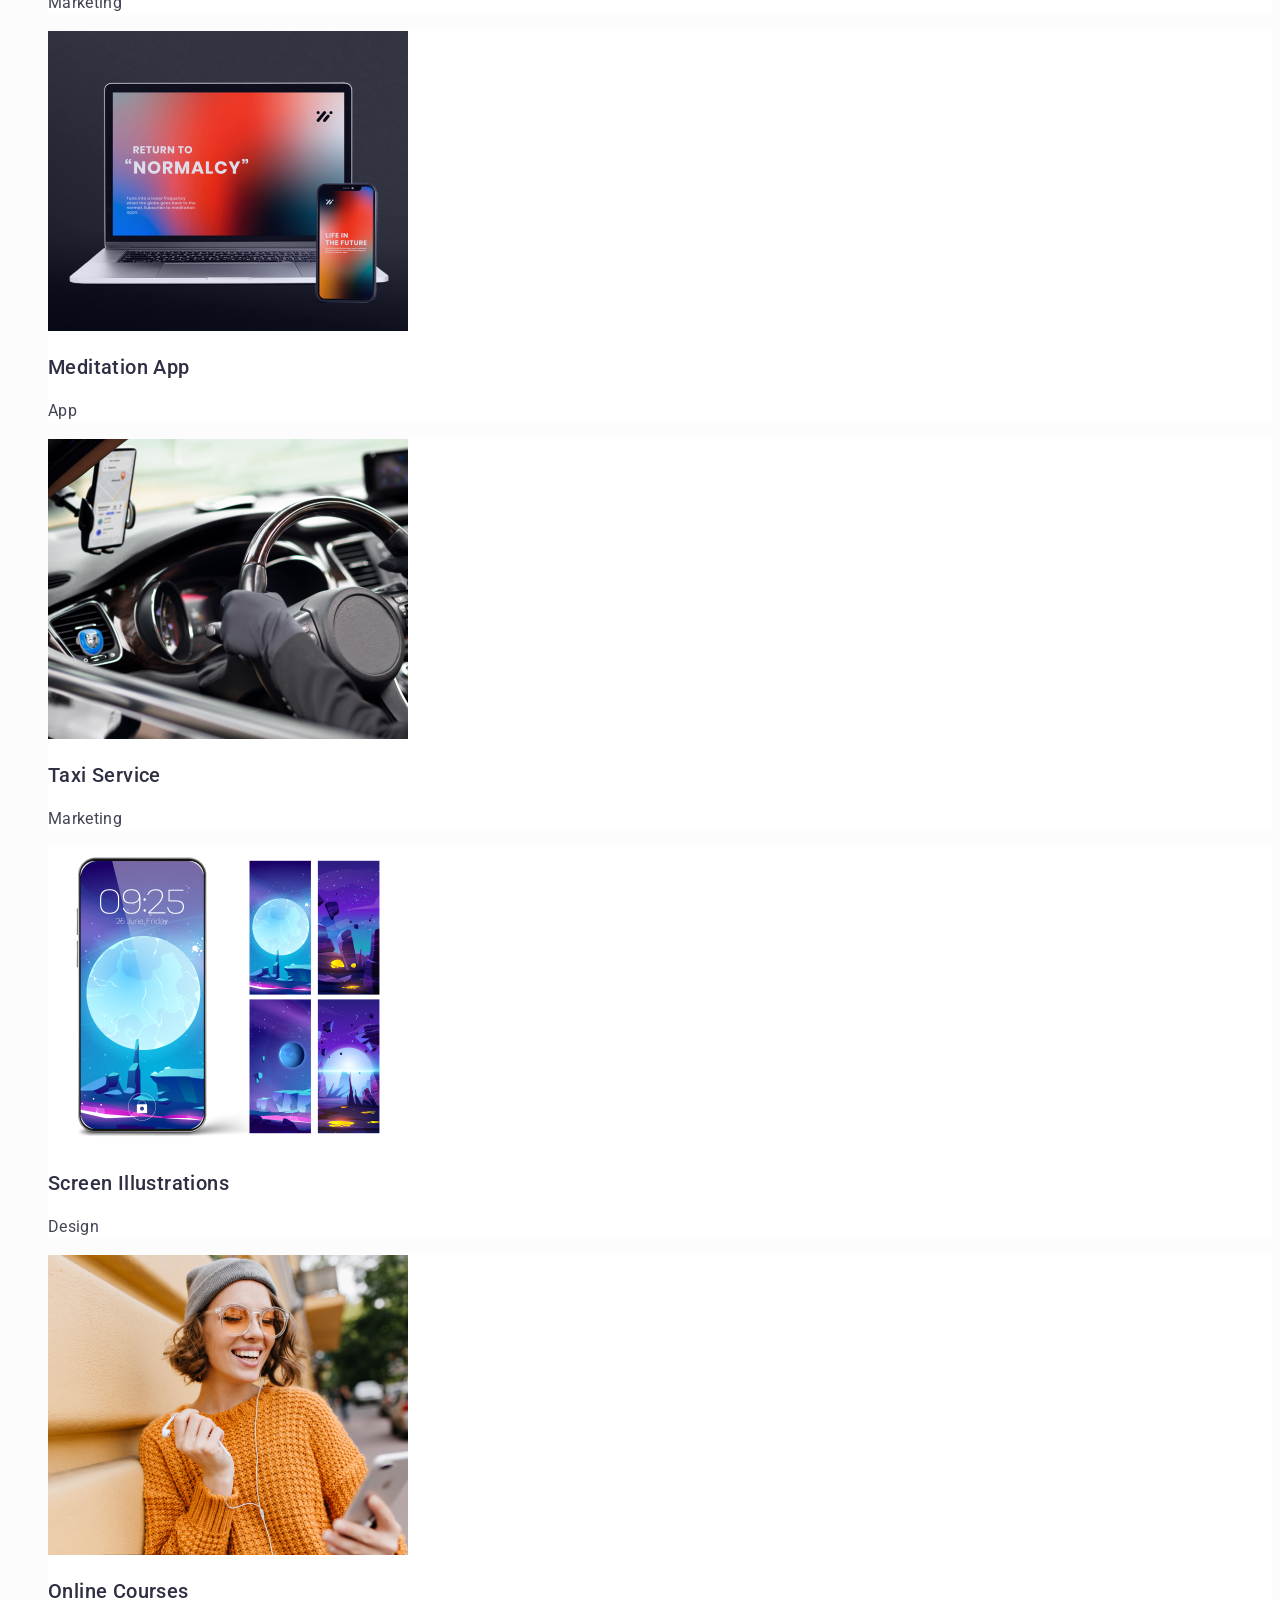
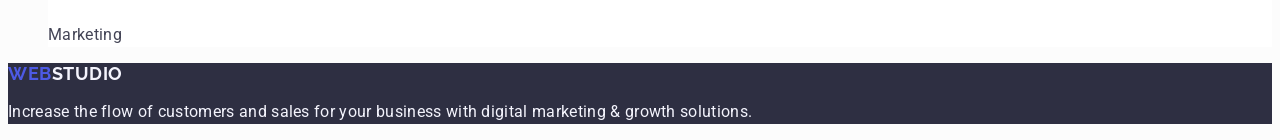
==== commit 0dde9468: "HW 2" ====
--- a/index.html
+++ b/index.html
@@ -4,109 +4,164 @@
     <meta charset="UTF-8">
     <meta name="viewport" content="width=device-width, initial-scale=1.0">
     <title>Document</title>
+    <link rel="stylesheet" href="https://cdnjs.com/libraries/modern-normalize">
+    <link rel="preconnect" href="https://fonts.googleapis.com">
+    <link rel="preconnect" href="https://fonts.gstatic.com" crossorigin>
+    <link
+        href="https://fonts.googleapis.com/css2?family=Raleway:ital,wght@0,700;1,700&family=Roboto:wght@400;500;700&display=swap"
+        rel="stylesheet">
+    <link href="./css/styles.css" rel="stylesheet" />
 </head>
 <body>
     <header>
         <nav>
-            <a href="./index.html">WebStudio</a>
-            <ul>
+            <a class="logo" href="./index.html"><span class="web">Web</span>Studio</a>
+            <ul class="navigation">
                 <li>
-                    <a href="">Studio</a>
+                    <a class="link" href="">Studio</a>
                 </li>
                 <li>
-                    <a href="">Portfolio</a>
+                    <a class="link" href="">Portfolio</a>
                 </li>
                 <li>
-                    <a href="">Contacts</a>
+                    <a class="link" href="">Contacts</a>
                 </li>
             </ul>
         </nav>
         <address>
-            <ul>
+            <ul class="contacts">
                 <li>
-                    <a href="mailto:info@devstudio.com">info@devstudio.com</a>
+                    <a class="link" href="mailto:info@devstudio.com">info@devstudio.com</a>
                 </li>
                 <li>
-                    <a href="tel:+110001111111">+11 (000) 111-11-11</a>
+                    <a class="link" href="tel:+110001111111">+11 (000) 111-11-11</a>
                 </li>
             </ul> 
         </address>
     </header>
     <main>
         <!--hero-->
-        <section>
-            <h1>Effective Solutions for Your Business</h1>
-            <button type="button">Order Service</button>
+        <section class="hero">
+            <h1 class="main-title">Effective Solutions for Your Business</h1>
+            <button class="order-button" type="button">Order Service</button>
         </section>
         <!--features-->
-        <section>
-            <h2>features</h2>
-            <ul>
+        <sectionc class="features">
+            <h2 class="trns-text">features</h2>
+            <ul class="features-list">
                 <li>
                     <h3>Strategy</h3>
-                    <p>
+                    <p class="text">
                     Our goal is to identify the business problem to walk away with the perfect and creative solution.
                     </p>
                 </li>
                 <li>
                     <h3>Punctuality</h3>
-                    <p>
+                    <p class="text">
                     Bring the key message to the brand's audience for the best price within the shortest possible time.
                     </p>
                 </li>
                 <li>
                     <h3>Diligence</h3>
-                    <p>
+                    <p class="text">
                     Research and confirm brands that present the strongest digital growth opportunities and minimize risk.
                     </p>
                 </li>
                 <li>
                     <h3>Technologies</h3>
-                    <p>
+                    <p class="text">
                     Design practice focused on digital experiences. We bring forth a deep passion for problem-solving.
                     </p>
                 </li>
             </ul>
         </section>
         <!--team-->
-        <section>
-            <h2>Our Team</h2>
-            <ul>
-                <li>
+        <section class="team">
+            <h2 class="title">Our Team</h2>
+            <ul class="team-list">
+                <li class="team-card">
                     <img src="./images/1.jpg" alt="Mark Guerrero" 
                     width=264 
                     height=260>
-                    <h3>Mark Guerrero</h3>
-                    <p>Product Designer</p>
+                    <h3 class="member-name">Mark Guerrero</h3>
+                    <p class="member-position">Product Designer</p>
                 </li>
-                <li>
+                <li class="team-card">
                     <img src="./images/2.jpg" alt="Tom Ford" 
                     width=264 
                     height=260>
-                    <h3>Tom Ford</h3>
-                    <p>Frontend Developer</p>
+                    <h3 class="member-name">Tom Ford</h3>
+                    <p class="member-position">Frontend Developer</p>
                 </li>
-                <li>
+                <li class="team-card">
                     <img src="./images/3.jpg" alt="Camila Garcia" 
                     width=264 
                     height=260>
-                    <h3>Camila Garcia</h3>
-                    <p>Marketing</p>
+                    <h3 class="member-name">Camila Garcia</h3>
+                    <p class="member-position">Marketing</p>
                 </li>
-                <li>
+                <li class="team-card">
                     <img src="./images/4.jpg" alt="Daniel Wilson" 
                     width=264 
                     height=260>
-                    <h3>Daniel Wilson</h3>
-                    <p>UI Designer</p>
+                    <h3 class="member-name">Daniel Wilson</h3>
+                    <p class="member-position">UI Designer</p>
+                </li>
+            </ul>
+        </section>
+        <!--portfolio-->
+        <section class="portfolio">
+            <h2 class="title">Our Portfolio</h2>
+            <ul class="portfolio-list">
+                <li class="portfolio-card">
+                    <img src="./images/5.jpg" alt="Banking App"
+                    width=360
+                    height=300>
+                    <h3 class="product-name">Banking App</h3>
+                    <p class="product-type">App</p>
+                </li>
+                <li class="portfolio-card">
+                    <img src="./images/6.jpg" alt="Cashless Payment" 
+                    width=360 
+                    height=300>
+                    <h3 class="product-name">Cashless Payment</h3>
+                    <p class="product-type">Marketing</p>
+                </li>
+                <li class="portfolio-card">
+                    <img src="./images/7.jpg" alt="Meditation App" 
+                    width=360 
+                    height=300>
+                    <h3 class="product-name">Meditation App</h3>
+                    <p class="product-type">App</p>
+                </li>
+                <li class="portfolio-card">
+                    <img src="./images/8.jpg" alt="Taxi Service" 
+                    width=360 
+                    height=300>
+                    <h3 class="product-name">Taxi Service</h3>
+                    <p class="product-type">Marketing</p>
+                </li>
+                <li class="portfolio-card">
+                    <img src="./images/9.jpg" alt="Screen Illustrations" 
+                    width=360 
+                    height=300>
+                    <h3 class="product-name">Screen Illustrations</h3>
+                    <p class="product-type">Design</p>
+                </li>
+                <li class="portfolio-card">
+                    <img src="./images/10.jpg" alt="Online Courses" 
+                    width=360 
+                    height=300>
+                    <h3 class="product-name">Online Courses</h3>
+                    <p class="product-type">Marketing</p>
                 </li>
             </ul>
         </section>
     </main>
     <footer>
         <!--logo-->
-        <a href="./index.html">WebStudio</a>
-        <p>Increase the flow of customers and sales for your business with digital marketing & growth solutions.</p>
+        <a class="logo" href="./index.html"><span class="web">Web</span>Studio</a>
+        <p class="footer-text">Increase the flow of customers and sales for your business with digital marketing & growth solutions.</p>
     </footer>
 </body>
 </html>
--- a/css/styles.css
+++ b/css/styles.css
@@ -0,0 +1,192 @@
+:root {
+    --primary-brand: #4D5AE5;
+    --pressed-state: #404BBF;
+    --dark: #2E2F42;
+    --success: #31D0AA;
+    --text: #434455;
+    --subtle-text: #8E8F99;
+    --accent: #E7E9FC;
+    --light: #F4F4FD;
+    --modal-overlay: rgba(46, 47, 66, 0.4);
+    --hero-background: rgba(46, 47, 66, 0.7);
+    --white-background: #FFFFFF;
+    --modal-background: #FCFCFC;
+}
+
+body {
+    font-family: "Roboto", sans-serif;
+    color: var(--text);
+    background-color: var(--modal-background);
+}
+
+a {
+    text-decoration-line: none;
+}
+
+ul, ol {
+    list-style-type: none;
+}
+
+header {
+    background-color: var(--white-background);
+}
+
+.logo {
+    font-family: "Raleway", sans-serif;
+    font-weight: 700;
+    font-size: 18px;
+    line-height: 1.16667;
+    letter-spacing: 0.03em;
+    text-transform: uppercase;
+    color: var(--dark);
+}
+
+.logo .web {
+    color: var(--primary-brand);
+}
+
+.navigation .link {
+    font-weight: 500;        
+    line-height: 1.5;
+    letter-spacing: 0.02em;
+    color: var(--dark);
+}
+
+.navigation .link:hover {
+    color: var(--primary-brand);
+}
+
+.navigation .link:active {
+    color: var(--pressed-state);
+    text-decoration: underline;
+}
+
+.contacts .link {
+    line-height: 1.5;
+    letter-spacing: 0.02em;
+    color: var(--text);
+    font-style: normal;
+}
+
+.contacts .link:hover {
+    color: var(--pressed-state);
+    font-style: normal;
+}
+
+.hero {
+    background-color: #2E2F42;
+}
+
+.main-title {
+    font-weight: 700;
+    font-size: 56px;
+    line-height: 1.07143;
+    letter-spacing: 0.02em;
+    text-align: center;
+    color: var(--white-background);
+}
+
+.order-button {
+    cursor: pointer;
+    box-shadow: 0 4px 4px 0 rgba(0, 0, 0, 0.15);
+    background-color: var(--primary-brand);
+    font-weight: 500;
+    line-height: 1.5;
+    letter-spacing: 0.04em;
+    color: var(--white-background);
+}
+
+.order-button:hover {
+    background-color: var(--pressed-state);
+}
+
+.trns-text {
+    color: transparent;
+}
+
+.features-list h3 {
+    font-weight: 500;
+    font-size: 20px;
+    line-height: 1.2;
+    letter-spacing: 0.02em;
+    color: var(--dark);
+}
+
+.features-list .text {
+    line-height: 1.5;
+    letter-spacing: 0.02em;
+}
+
+.team {
+    background-color: var(--light)
+}
+
+.team-card {
+    box-shadow: 0 2px 1px 0 rgba(46, 47, 66, 0.08), 0 1px 1px 0 rgba(46, 47, 66, 0.16), 0 1px 6px 0 rgba(46, 47, 66, 0.08);
+    background-color: var(--white-background);
+}
+
+.member-name {
+    font-weight: 500;
+    font-size: 20px;
+    line-height: 1.2;
+    letter-spacing: 0.02em;
+    text-align: center;
+    color: var(--dark);
+}
+
+.member-position {
+    line-height: 1.5;
+    letter-spacing: 0.02em;
+    text-align: center;
+}
+
+.team .title {
+    font-weight: 700;
+    font-size: 36px;
+    line-height: 1.11111;
+    letter-spacing: 0.02em;
+    text-transform: capitalize;
+    text-align: center;
+    color: var(--dark);
+}
+
+.portfolio .title  {
+    font-weight: 700;
+    font-size: 36px;
+    line-height: 1.11111;
+    letter-spacing: 0.02em;
+    text-transform: capitalize;
+    text-align: center;
+    color: var(--dark);
+}
+
+.portfolio-card {
+    background-color: var(--white-background);
+}
+
+.product-name {
+    font-weight: 500;
+    font-size: 20px;
+    line-height: 1.2;
+    letter-spacing: 0.02em;
+    color: var(--dark);
+}
+
+.product-type {
+    line-height: 1.5;
+    letter-spacing: 0.02em;
+}
+
+footer {
+    background-color: var(--dark);
+}
+
+footer .logo {
+    color: var(--light);
+}
+.footer-text {
+    line-height: 1.5;
+    letter-spacing: 0.02em;
+    color: var(--light);
+}
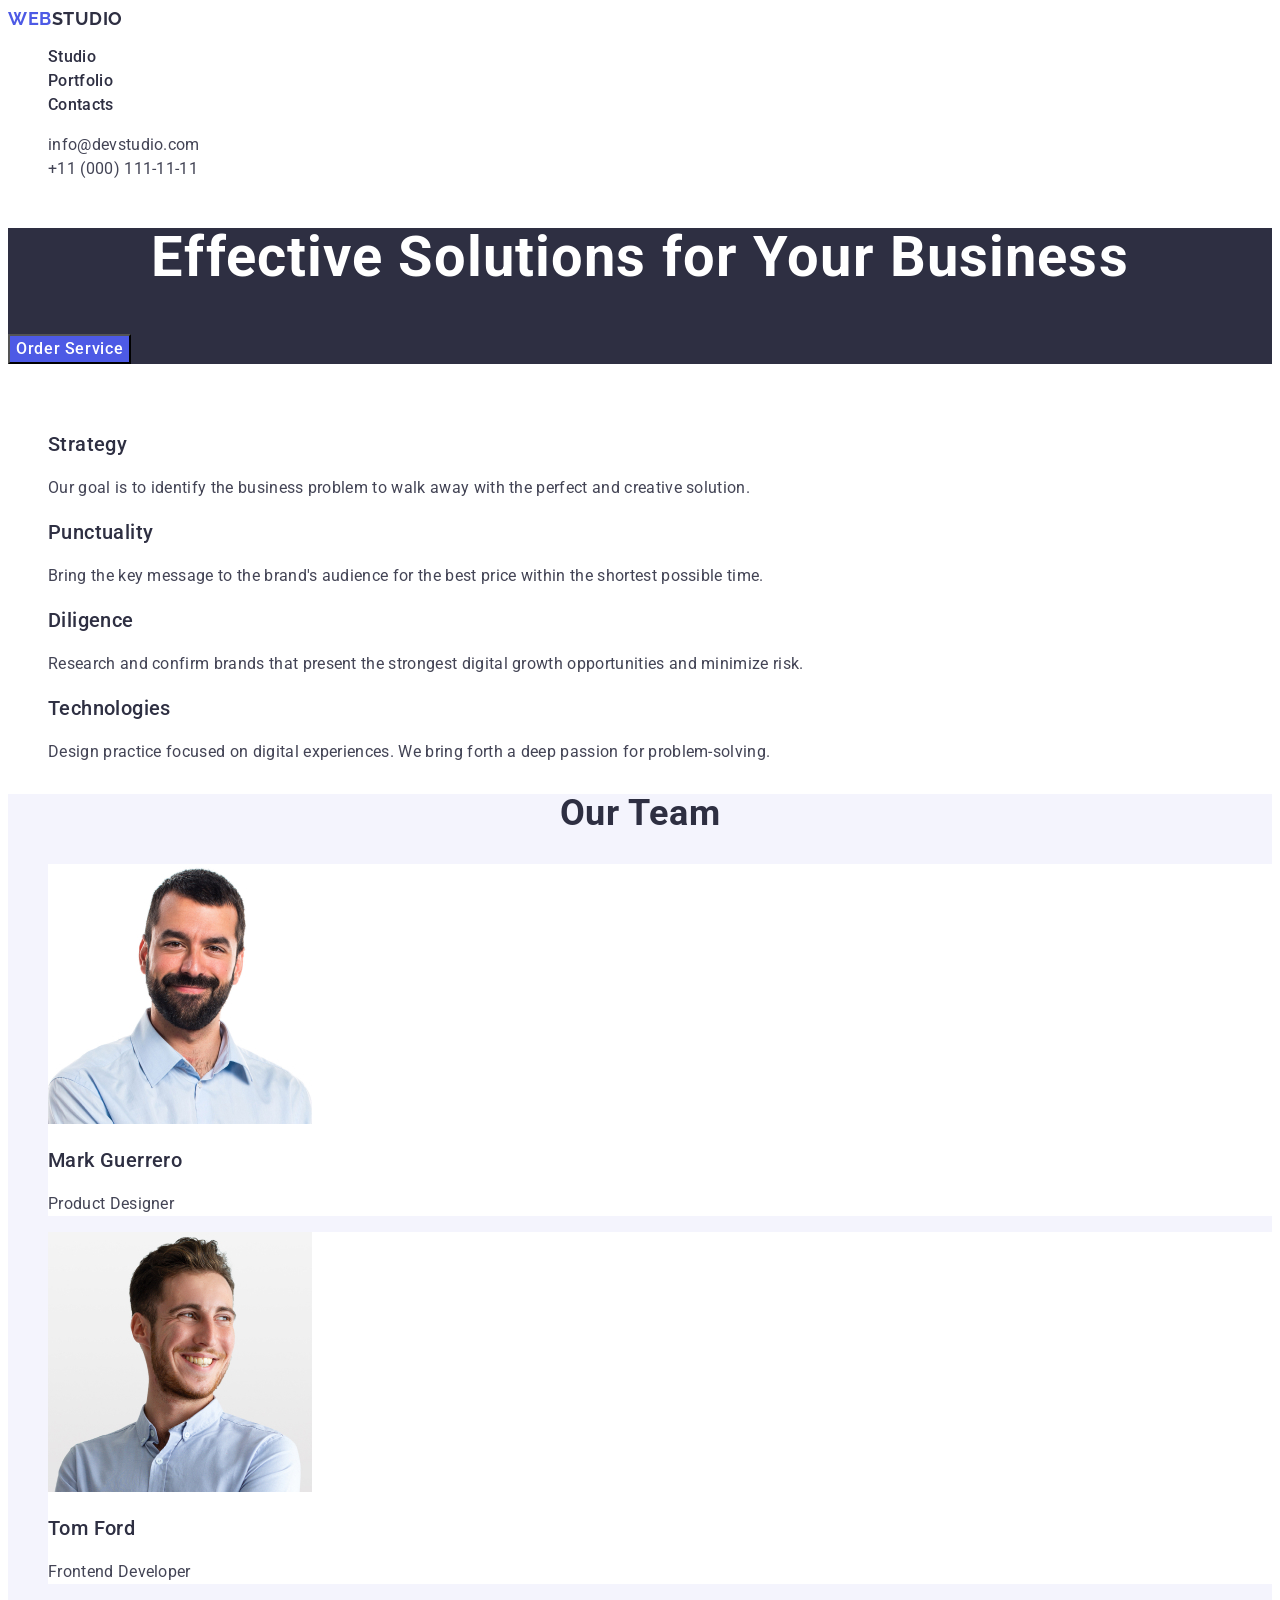
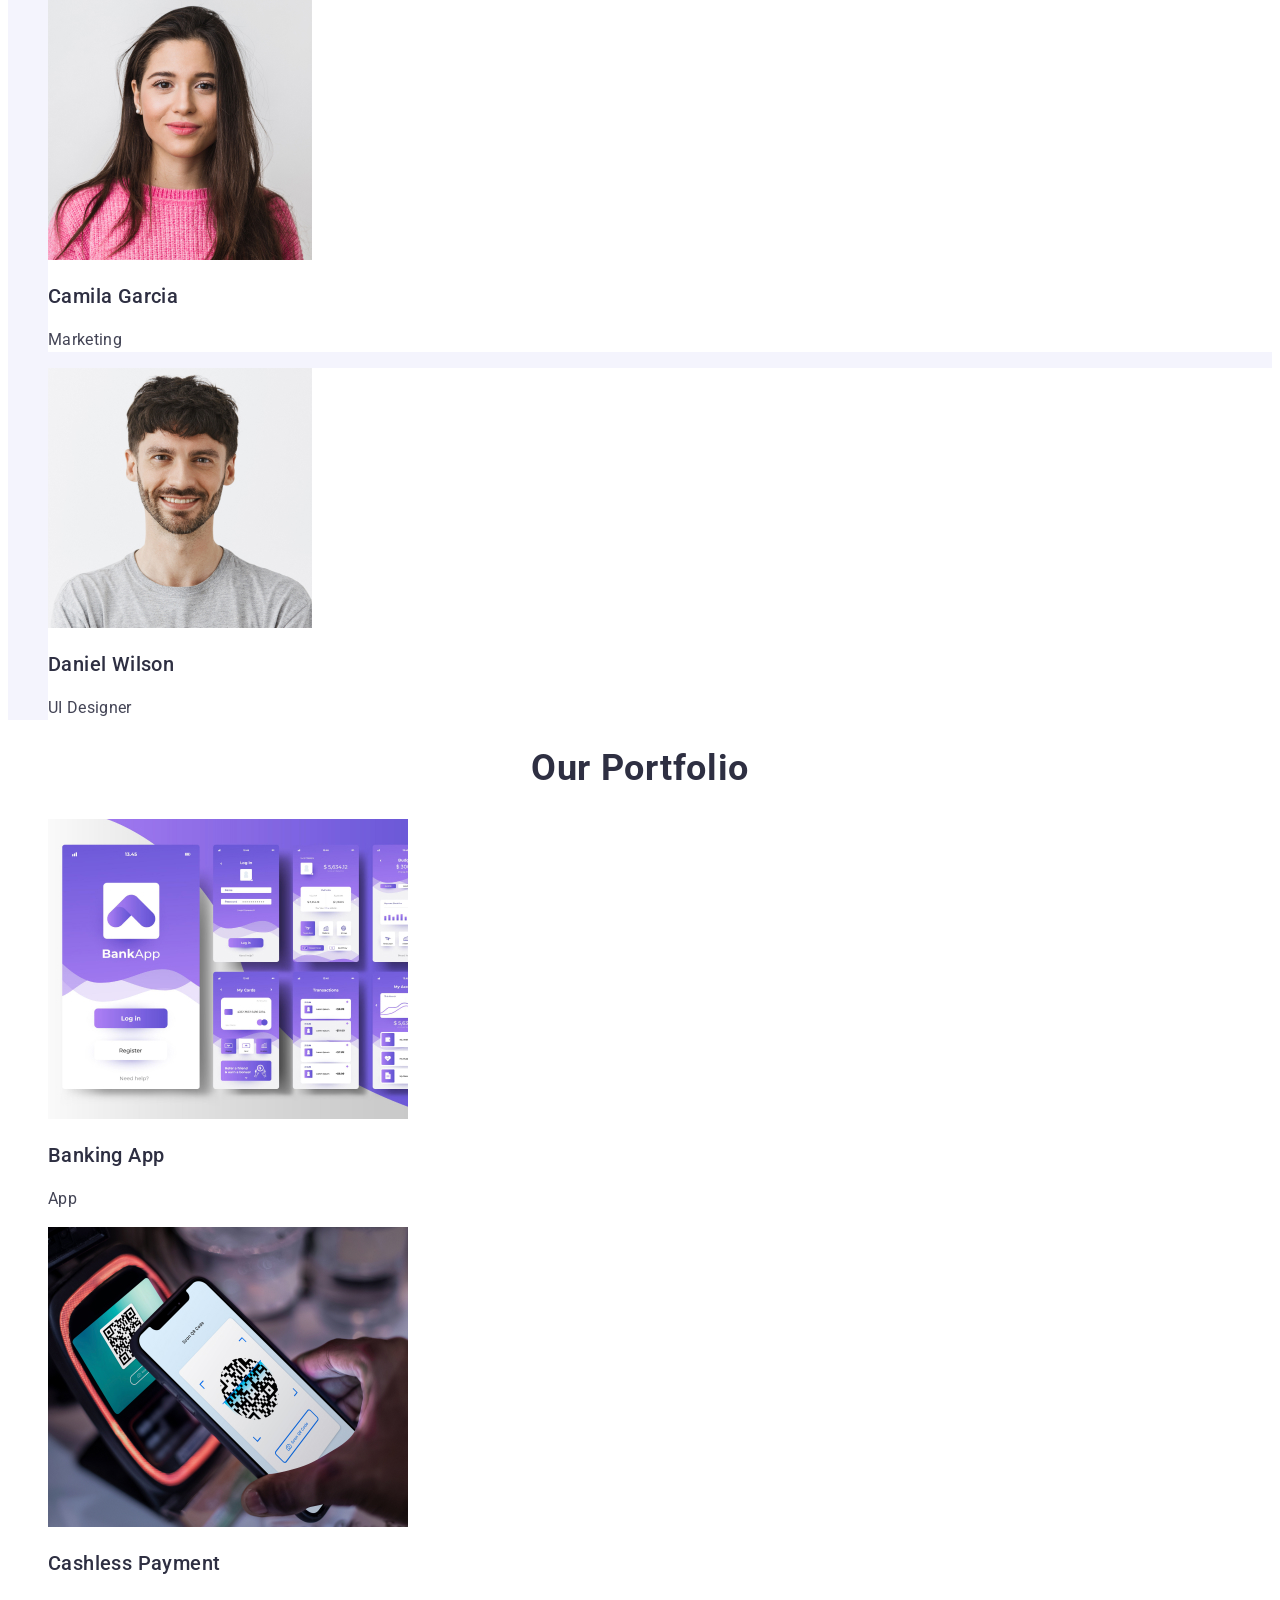
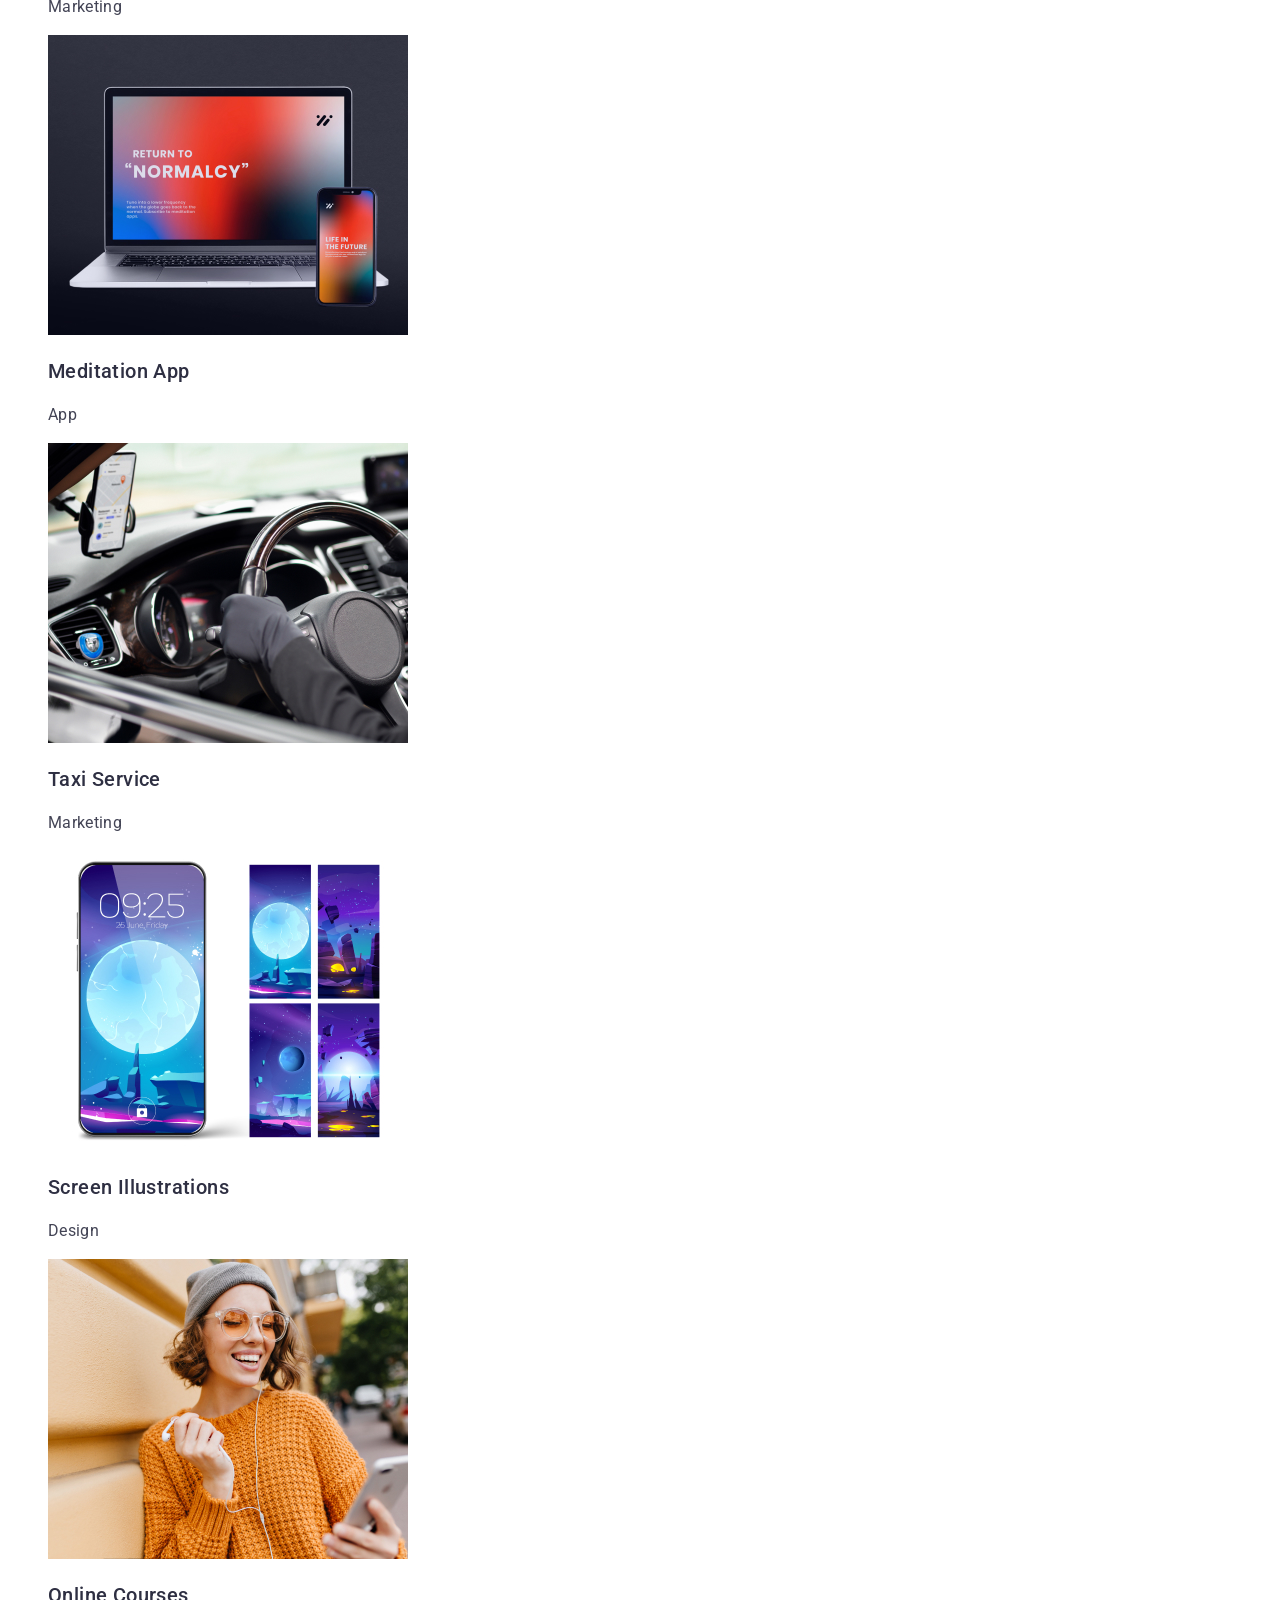
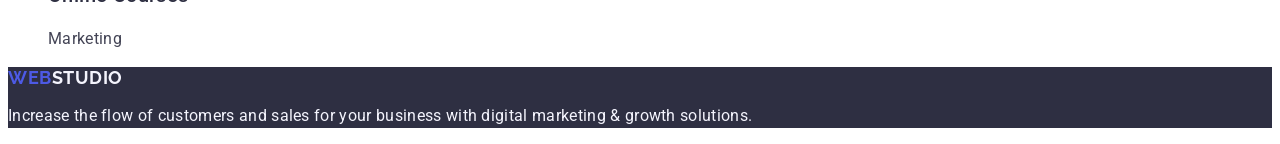
==== commit 1ce5d75a: "correct mistakes HW2 after autocheck" ====
--- a/index.html
+++ b/index.html
@@ -15,10 +15,10 @@
 <body>
     <header>
         <nav>
-            <a class="logo" href="./index.html"><span class="web">Web</span>Studio</a>
+            <a class="logo" href="./index.html">Web<span class="studio">Studio</span></a>
             <ul class="navigation">
                 <li>
-                    <a class="link" href="">Studio</a>
+                    <a class="link" href="./index.html">Studio</a>
                 </li>
                 <li>
                     <a class="link" href="">Portfolio</a>
@@ -28,8 +28,8 @@
                 </li>
             </ul>
         </nav>
-        <address>
-            <ul class="contacts">
+        <address class="contacts">
+            <ul>
                 <li>
                     <a class="link" href="mailto:info@devstudio.com">info@devstudio.com</a>
                 </li>
@@ -46,29 +46,29 @@
             <button class="order-button" type="button">Order Service</button>
         </section>
         <!--features-->
-        <sectionc class="features">
+        <section class="features">
             <h2 class="trns-text">features</h2>
             <ul class="features-list">
                 <li>
-                    <h3>Strategy</h3>
+                    <h3 class="features-name">Strategy</h3>
                     <p class="text">
                     Our goal is to identify the business problem to walk away with the perfect and creative solution.
                     </p>
                 </li>
                 <li>
-                    <h3>Punctuality</h3>
+                    <h3 class="features-name">Punctuality</h3>
                     <p class="text">
                     Bring the key message to the brand's audience for the best price within the shortest possible time.
                     </p>
                 </li>
                 <li>
-                    <h3>Diligence</h3>
+                    <h3 class="features-name">Diligence</h3>
                     <p class="text">
                     Research and confirm brands that present the strongest digital growth opportunities and minimize risk.
                     </p>
                 </li>
                 <li>
-                    <h3>Technologies</h3>
+                    <h3 class="features-name">Technologies</h3>
                     <p class="text">
                     Design practice focused on digital experiences. We bring forth a deep passion for problem-solving.
                     </p>
@@ -158,9 +158,9 @@
             </ul>
         </section>
     </main>
-    <footer>
+    <footer class="footer">
         <!--logo-->
-        <a class="logo" href="./index.html"><span class="web">Web</span>Studio</a>
+        <a class="logo" href="./index.html">Web<span class="footer-logo">Studio</span></a>
         <p class="footer-text">Increase the flow of customers and sales for your business with digital marketing & growth solutions.</p>
     </footer>
 </body>
--- a/css/styles.css
+++ b/css/styles.css
@@ -16,7 +16,7 @@
 body {
     font-family: "Roboto", sans-serif;
     color: var(--text);
-    background-color: var(--modal-background);
+    background-color: var(--white-background);
 }
 
 a {
@@ -27,22 +27,18 @@
     list-style-type: none;
 }
 
-header {
-    background-color: var(--white-background);
-}
-
 .logo {
     font-family: "Raleway", sans-serif;
     font-weight: 700;
     font-size: 18px;
-    line-height: 1.16667;
+    line-height: 1.17;
     letter-spacing: 0.03em;
     text-transform: uppercase;
-    color: var(--dark);
+    color: var(--primary-brand);
 }
 
-.logo .web {
-    color: var(--primary-brand);
+.logo .studio {
+    color: var(--dark);
 }
 
 .navigation .link {
@@ -53,24 +49,27 @@
 }
 
 .navigation .link:hover {
-    color: var(--primary-brand);
+    color: var(--pressed-state);
 }
 
-.navigation .link:active {
+.navigation .link:focus {
     color: var(--pressed-state);
     text-decoration: underline;
+}
+
+.contacts {
+    font-style: normal;
 }
 
 .contacts .link {
     line-height: 1.5;
     letter-spacing: 0.02em;
     color: var(--text);
-    font-style: normal;
 }
 
-.contacts .link:hover {
+.contacts .link:hover,
+.contacts .link:focus {
     color: var(--pressed-state);
-    font-style: normal;
 }
 
 .hero {
@@ -80,15 +79,16 @@
 .main-title {
     font-weight: 700;
     font-size: 56px;
-    line-height: 1.07143;
+    line-height: 1.07;
     letter-spacing: 0.02em;
     text-align: center;
     color: var(--white-background);
 }
 
 .order-button {
+    font-family: inherit;
+    font-size: 16px;
     cursor: pointer;
-    box-shadow: 0 4px 4px 0 rgba(0, 0, 0, 0.15);
     background-color: var(--primary-brand);
     font-weight: 500;
     line-height: 1.5;
@@ -96,7 +96,8 @@
     color: var(--white-background);
 }
 
-.order-button:hover {
+.order-button:hover,
+.order-button:focus {
     background-color: var(--pressed-state);
 }
 
@@ -104,7 +105,7 @@
     color: transparent;
 }
 
-.features-list h3 {
+.features-list .features-name {
     font-weight: 500;
     font-size: 20px;
     line-height: 1.2;
@@ -113,16 +114,27 @@
 }
 
 .features-list .text {
+    font-size: 16px;
     line-height: 1.5;
     letter-spacing: 0.02em;
+    color: inherit;
 }
 
 .team {
     background-color: var(--light)
 }
 
+.team .title {
+    font-weight: 700;
+    font-size: 36px;
+    line-height: 1.11;
+    letter-spacing: 0.02em;
+    text-transform: capitalize;
+    text-align: center;
+    color: var(--dark);
+}
+
 .team-card {
-    box-shadow: 0 2px 1px 0 rgba(46, 47, 66, 0.08), 0 1px 1px 0 rgba(46, 47, 66, 0.16), 0 1px 6px 0 rgba(46, 47, 66, 0.08);
     background-color: var(--white-background);
 }
 
@@ -131,38 +143,23 @@
     font-size: 20px;
     line-height: 1.2;
     letter-spacing: 0.02em;
-    text-align: center;
     color: var(--dark);
 }
 
 .member-position {
+    font-size: 16px;
     line-height: 1.5;
     letter-spacing: 0.02em;
-    text-align: center;
-}
-
-.team .title {
-    font-weight: 700;
-    font-size: 36px;
-    line-height: 1.11111;
-    letter-spacing: 0.02em;
-    text-transform: capitalize;
-    text-align: center;
-    color: var(--dark);
 }
 
 .portfolio .title  {
     font-weight: 700;
     font-size: 36px;
-    line-height: 1.11111;
+    line-height: 1.11;
     letter-spacing: 0.02em;
     text-transform: capitalize;
     text-align: center;
     color: var(--dark);
-}
-
-.portfolio-card {
-    background-color: var(--white-background);
 }
 
 .product-name {
@@ -174,15 +171,17 @@
 }
 
 .product-type {
+    font-size: 16px;
     line-height: 1.5;
     letter-spacing: 0.02em;
+    color: inherit;
 }
 
-footer {
+.footer {
     background-color: var(--dark);
 }
 
-footer .logo {
+.logo .footer-logo {
     color: var(--light);
 }
 .footer-text {
